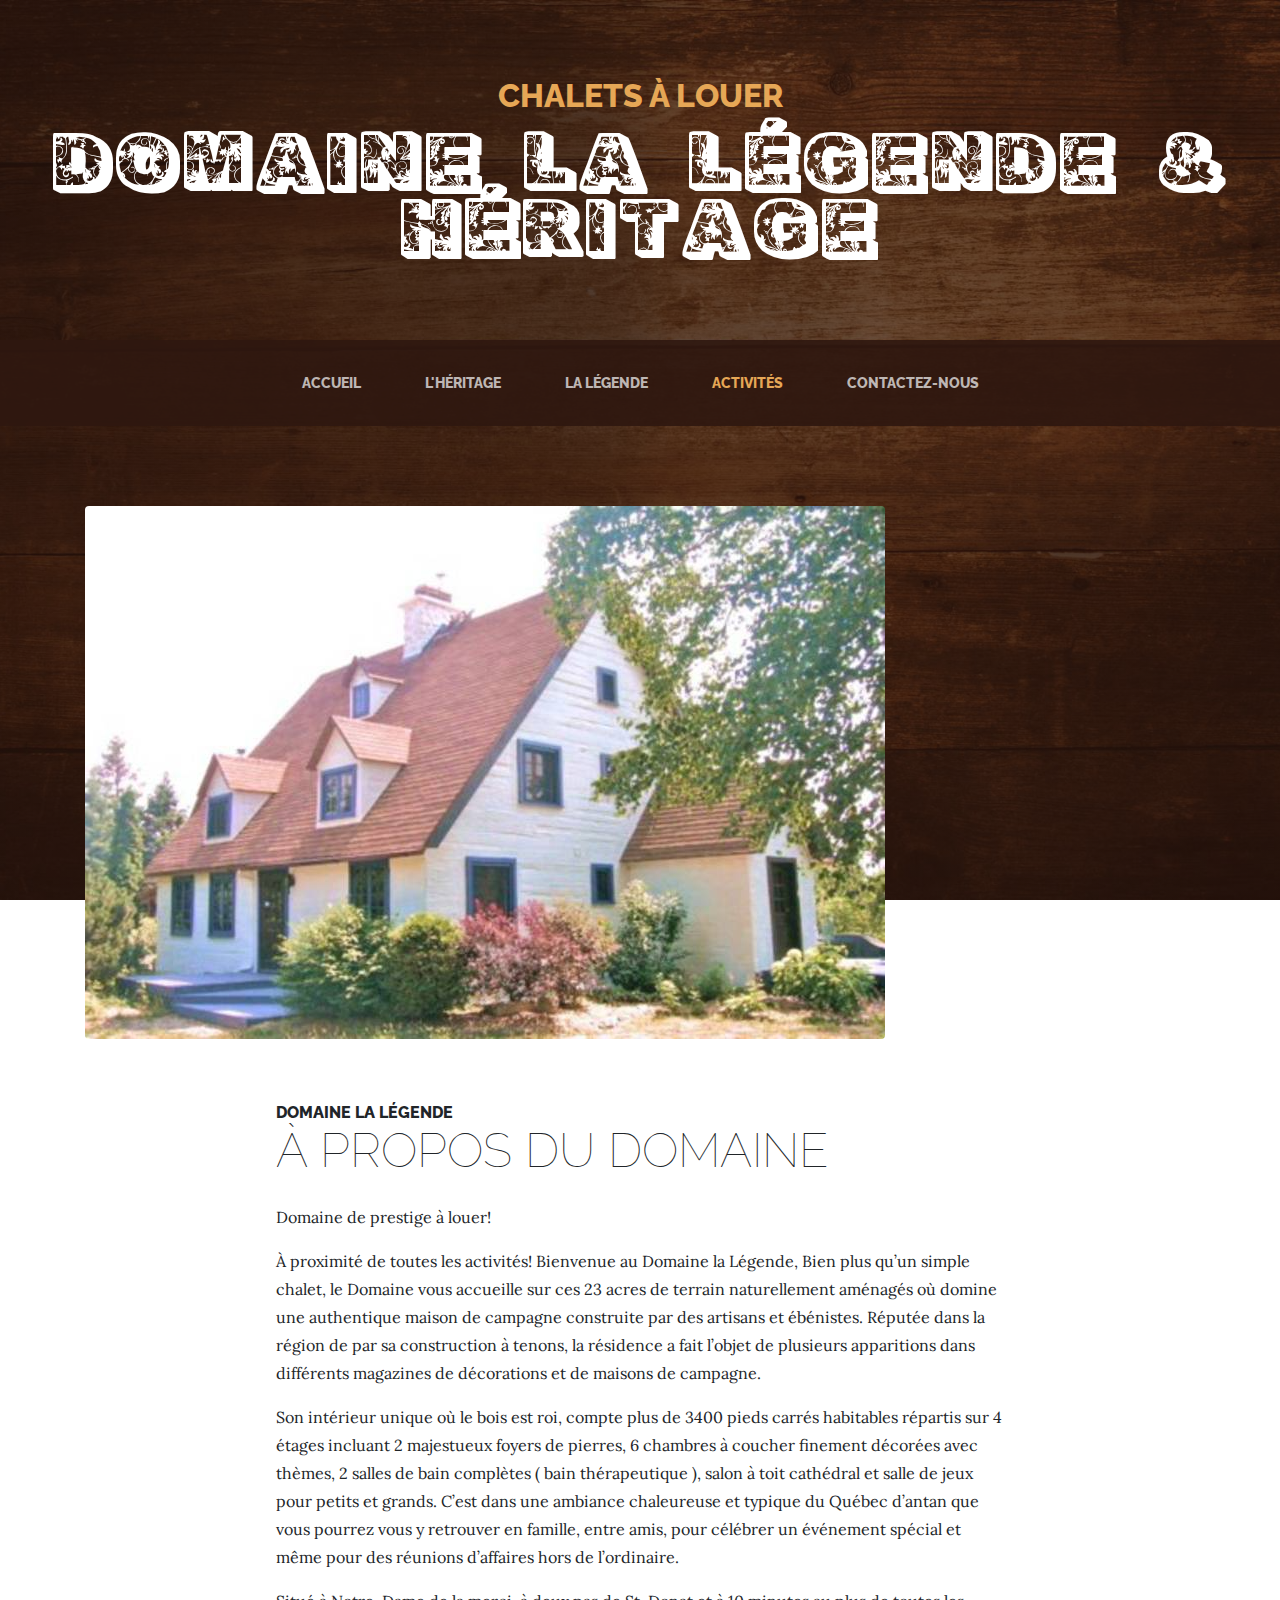
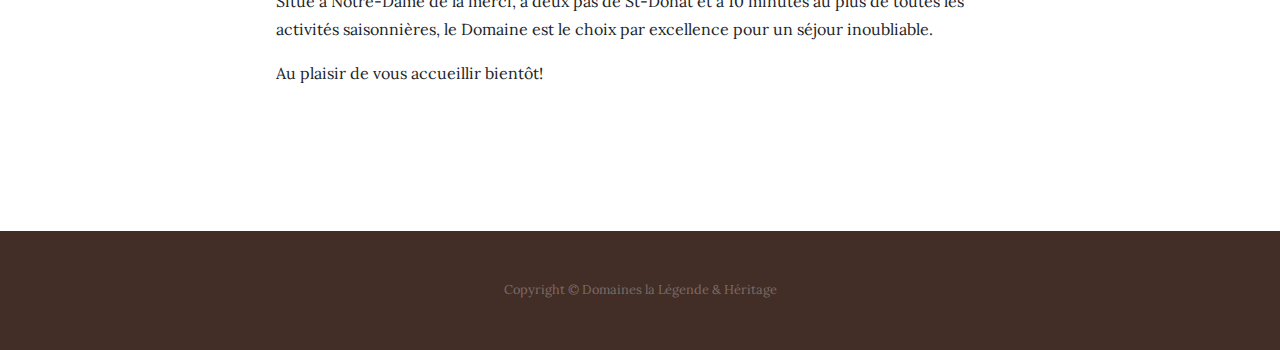
==== activity.html @ 50c63180 "A lot done." ====
<!DOCTYPE html>
<html lang="en">

  <head>

    <meta charset="utf-8">
    <meta name="viewport" content="width=device-width, initial-scale=1, shrink-to-fit=no">
    <meta name="description" content="">
    <meta name="author" content="">

    <title>Business Casual - Start Bootstrap Theme</title>

    <!-- Bootstrap core CSS -->
    <link href="vendor/bootstrap/css/bootstrap.min.css" rel="stylesheet">

    <!-- Custom fonts for this template -->
    <link href="https://fonts.googleapis.com/css?family=Raleway:100,100i,200,200i,300,300i,400,400i,500,500i,600,600i,700,700i,800,800i,900,900i" rel="stylesheet">
    <link href="https://fonts.googleapis.com/css?family=Lora:400,400i,700,700i" rel="stylesheet">

    <!-- Custom styles for this template -->
    <link href="css/business-casual.min.css" rel="stylesheet">
    <link href="css/myStyles.css" rel="stylesheet">

  </head>

  <body>

    <h1 class="site-heading text-center text-white d-none d-lg-block">
      <span class="site-heading-upper text-primary mb-3">Chalets à louer</span>
      <span class="site-heading-lower">Domaine la Légende & Héritage</span>
    </h1>

    <!-- Navigation -->
    <nav class="navbar navbar-expand-lg navbar-dark py-lg-4" id="mainNav">
      <div class="container">
        <a class="navbar-brand text-uppercase text-expanded font-weight-bold d-lg-none" href="#">Domaine la Légende & Héritage</a>
        <button class="navbar-toggler" type="button" data-toggle="collapse" data-target="#navbarResponsive" aria-controls="navbarResponsive" aria-expanded="false" aria-label="Toggle navigation">
          <span class="navbar-toggler-icon"></span>
        </button>
        <div class="collapse navbar-collapse" id="navbarResponsive">
          <ul class="navbar-nav mx-auto">
            <li class="nav-item px-lg-4">
              <a class="nav-link text-uppercase text-expanded" href="index.html">Accueil</a>
            </li>
            <li class="nav-item px-lg-4">
              <a class="nav-link text-uppercase text-expanded" href="heritage.html">L'Héritage
			  
			  </a>
            </li>
            <li class="nav-item px-lg-4">
              <a class="nav-link text-uppercase text-expanded" href="legende.html">La Légende
			  <span class="sr-only">(current)</span>
			  </a>
            </li>
            <li class="nav-item px-lg-4 active">
              <a class="nav-link text-uppercase text-expanded" href="activity.html">Activités</a>
            </li>
			<li class="nav-item px-lg-4">
              <a class="nav-link text-uppercase text-expanded" href="contact.html">Contactez-nous</a>
            </li>
          </ul>
        </div>
      </div>
    </nav>

    <section class="page-section about-heading">
      <div class="container">
        <img class="img-fluid rounded about-heading-img mb-3 mb-lg-0" src="img/about.jpg" alt="">
        <div class="about-heading-content">
          <div class="row">
            <div class="col-xl-9 col-lg-10 mx-auto">
              <div class="bg-faded rounded p-5">
                <h2 class="section-heading mb-4">
                  <span class="section-heading-upper">DOMAINE LA LÉGENDE</span>
                  <span class="section-heading-lower">À propos du domaine</span>
                </h2>
                <p>Domaine de prestige à louer!</p>

<p>À proximité de toutes les activités! Bienvenue au Domaine la Légende, Bien plus qu’un simple chalet, le Domaine vous accueille sur ces 23 acres de terrain naturellement aménagés où domine une authentique maison de campagne construite par des artisans et ébénistes. Réputée dans la région de par sa construction à tenons, la résidence a fait l’objet de plusieurs apparitions dans différents magazines de décorations et de maisons de campagne.</p>

<p>Son intérieur unique où le bois est roi, compte plus de 3400 pieds carrés habitables répartis sur 4 étages incluant 2 majestueux foyers de pierres, 6 chambres à coucher finement décorées avec thèmes, 2 salles de bain complètes ( bain thérapeutique ), salon à toit cathédral et salle de jeux pour petits et grands. C’est dans une ambiance chaleureuse et typique du Québec d’antan que vous pourrez vous y retrouver en famille, entre amis, pour célébrer un événement spécial et même pour des réunions d’affaires hors de l’ordinaire.</p>

<p>Situé à Notre-Dame de la merci, à deux pas de St-Donat et à 10 minutes au plus de toutes les activités saisonnières, le Domaine est le choix par excellence pour un séjour inoubliable.</p>

<p>Au plaisir de vous accueillir bientôt!</p>
                
              </div>
            </div>
          </div>
        </div>
      </div>
    </section>

    <footer class="footer text-faded text-center py-5">
      <div class="container">
        <p class="m-0 small">Copyright &copy; Domaines la Légende & Héritage</p>
      </div>
    </footer>

    <!-- Bootstrap core JavaScript -->
    <script src="vendor/jquery/jquery.min.js"></script>
    <script src="vendor/bootstrap/js/bootstrap.bundle.min.js"></script>

  </body>

</html>
---- css/business-casual.min.css ----
/*!
 * Start Bootstrap - Business Casual v4.1.1 (https://startbootstrap.com/template-overviews/business-casual)
 * Copyright 2013-2018 Start Bootstrap
 * Licensed under MIT (https://github.com/BlackrockDigital/startbootstrap-business-casual/blob/master/LICENSE)
 */body{font-family:Lora;background:linear-gradient(rgba(47,23,15,.65),rgba(47,23,15,.65)),url(../img/bg.jpg);background-attachment:fixed;background-position:center;background-size:cover}h1,h2,h3,h4,h5,h6{font-family:Raleway}p{line-height:1.75}.text-faded{color:rgba(255,255,255,.3)}.site-heading{margin-top:5rem;margin-bottom:5rem;text-transform:uppercase;line-height:1;font-family:Raleway}.site-heading .site-heading-upper{display:block;font-size:2rem;font-weight:800}.site-heading .site-heading-lower{font-size:5rem;font-weight:100;line-height:4rem}.page-section{margin-top:5rem;margin-bottom:5rem}.section-heading{text-transform:uppercase}.section-heading .section-heading-upper{display:block;font-size:1rem;font-weight:800}.section-heading .section-heading-lower{display:block;font-size:3rem;font-weight:100}.bg-faded{background-color:rgba(255,255,255,.85)}#mainNav{background-color:rgba(47,23,15,.9);font-family:Raleway}#mainNav .navbar-brand{color:#e6a756}#mainNav .navbar-nav .nav-item .nav-link{color:rgba(255,255,255,.7);font-weight:800}#mainNav .navbar-nav .nav-item.active .nav-link{color:#e6a756}@media (min-width:992px){#mainNav .navbar-nav .nav-item .nav-link{font-size:.9rem}#mainNav .navbar-nav .nav-item .nav-link:hover{color:rgba(255,255,255,.4)}#mainNav .navbar-nav .nav-item.active .nav-link:hover{color:#e6a756}}.btn-xl{font-weight:700;font-size:.8rem;padding-top:1.5rem;padding-bottom:1.5rem;padding-left:2rem;padding-right:2rem}.intro{position:relative}@media (min-width:992px){.intro .intro-img{width:75%;float:right}.intro .intro-text{left:0;width:60%;margin-top:3rem;position:absolute}.intro .intro-text .intro-button{width:100%;left:0;position:absolute;bottom:-2rem}}@media (min-width:1200px){.intro .intro-text{width:45%}}.cta{padding-top:5rem;padding-bottom:5rem;background-color:rgba(230,167,86,.9)}.cta .cta-inner{position:relative;padding:3rem;margin:.5rem;background-color:rgba(255,255,255,.85)}.cta .cta-inner:before{border-radius:.5rem;content:'';position:absolute;top:-.5rem;bottom:-.5rem;left:-.5rem;right:-.5rem;border:.25rem solid rgba(255,255,255,.85)}@media (min-width:992px){.about-heading .about-heading-img{position:relative;z-index:0}.about-heading .about-heading-content{margin-top:-5rem;position:relative;z-index:1}}@media (min-width:992px){.product-item .product-item-title{position:relative;z-index:1;margin-bottom:-3rem}.product-item .product-item-img{position:relative;z-index:0;max-width:60vw}.product-item .product-item-description{position:relative;z-index:1;margin-top:-3rem;max-width:50vw}}.list-hours{font-size:.9rem}.list-hours .list-hours-item{border-bottom:1px solid rgba(230,167,86,.5);padding-bottom:.25rem;margin-bottom:1rem;font-style:italic}.list-hours .list-hours-item.today{font-weight:700;color:#e6a756}@media (min-width:992px){.list-hours{width:50%;font-size:1.1rem}}.address strong{font-size:1.2rem}.footer{background-color:rgba(47,23,15,.9)}.text-primary{color:#e6a756!important}.bg-primary{background-color:#e6a756!important}.btn{box-shadow:0 3px 3px 0 rgba(33,37,41,.1)}.btn-primary{background-color:#e6a756;border-color:#e6a756}.btn-primary:active,.btn-primary:focus,.btn-primary:hover{background-color:#df902a;border-color:#df902a}.font-weight-light{font-weight:100!important}
---- css/myStyles.css ----
@font-face { font-family: floral; src: url('floral_dawn.ttf'); } 

.site-heading-lower {
    font-family: floral;
}

.about-heading-content {
    margin-top: 1rem!important;
}

.carousel-item>img {
    margin:auto;
}
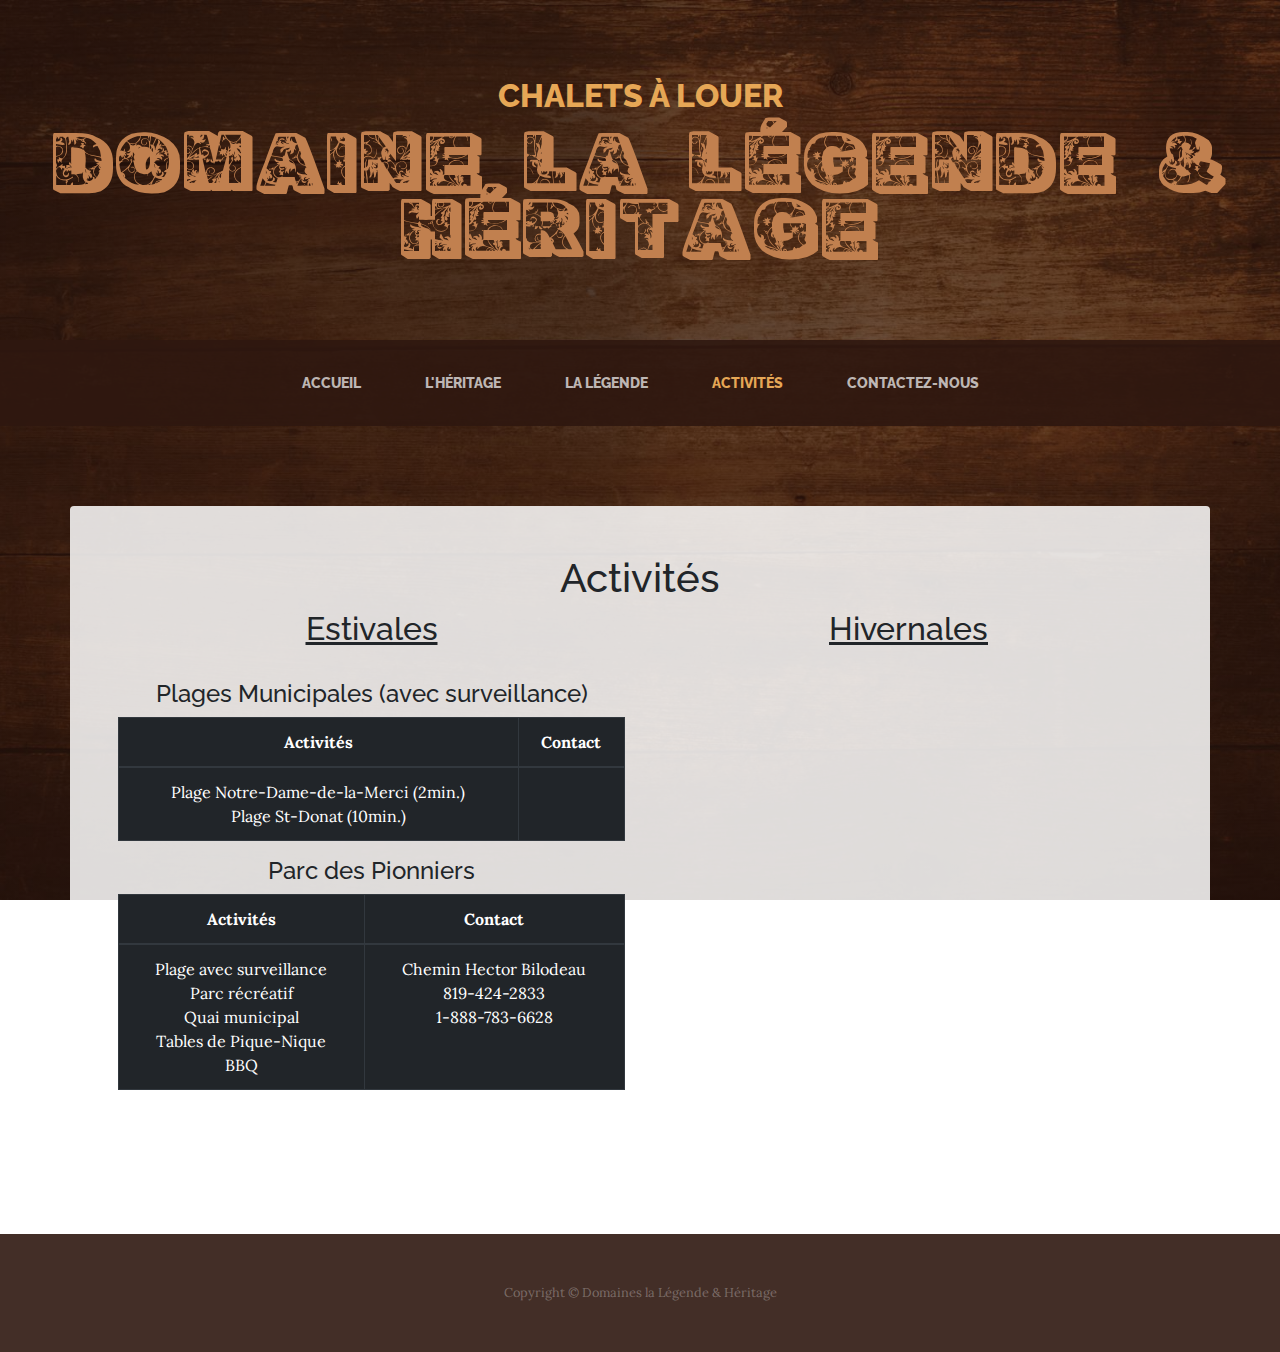
==== commit e0024371: "Made contact page and created activity page" ====
--- a/activity.html
+++ b/activity.html
@@ -1,106 +1,134 @@
 <!DOCTYPE html>
 <html lang="en">
 
-  <head>
+<head>
 
-    <meta charset="utf-8">
-    <meta name="viewport" content="width=device-width, initial-scale=1, shrink-to-fit=no">
-    <meta name="description" content="">
-    <meta name="author" content="">
+  <meta charset="utf-8">
+  <meta name="viewport" content="width=device-width, initial-scale=1, shrink-to-fit=no">
+  <meta name="description" content="">
+  <meta name="author" content="">
 
-    <title>Business Casual - Start Bootstrap Theme</title>
+  <title>Business Casual - Start Bootstrap Theme</title>
 
-    <!-- Bootstrap core CSS -->
-    <link href="vendor/bootstrap/css/bootstrap.min.css" rel="stylesheet">
+  <!-- Bootstrap core CSS -->
+  <link href="vendor/bootstrap/css/bootstrap.min.css" rel="stylesheet">
 
-    <!-- Custom fonts for this template -->
-    <link href="https://fonts.googleapis.com/css?family=Raleway:100,100i,200,200i,300,300i,400,400i,500,500i,600,600i,700,700i,800,800i,900,900i" rel="stylesheet">
-    <link href="https://fonts.googleapis.com/css?family=Lora:400,400i,700,700i" rel="stylesheet">
+  <!-- Custom fonts for this template -->
+  <link
+    href="https://fonts.googleapis.com/css?family=Raleway:100,100i,200,200i,300,300i,400,400i,500,500i,600,600i,700,700i,800,800i,900,900i"
+    rel="stylesheet">
+  <link href="https://fonts.googleapis.com/css?family=Lora:400,400i,700,700i" rel="stylesheet">
 
-    <!-- Custom styles for this template -->
-    <link href="css/business-casual.min.css" rel="stylesheet">
-    <link href="css/myStyles.css" rel="stylesheet">
+  <!-- Custom styles for this template -->
+  <link href="css/business-casual.min.css" rel="stylesheet">
+  <link href="css/myStyles.css" rel="stylesheet">
 
-  </head>
+</head>
 
-  <body>
+<body>
 
-    <h1 class="site-heading text-center text-white d-none d-lg-block">
-      <span class="site-heading-upper text-primary mb-3">Chalets à louer</span>
-      <span class="site-heading-lower">Domaine la Légende & Héritage</span>
-    </h1>
+  <h1 class="site-heading text-center text-white d-none d-lg-block">
+    <span class="site-heading-upper text-primary mb-3">Chalets à louer</span>
+    <span class="site-heading-lower">Domaine la Légende & Héritage</span>
+  </h1>
 
-    <!-- Navigation -->
-    <nav class="navbar navbar-expand-lg navbar-dark py-lg-4" id="mainNav">
-      <div class="container">
-        <a class="navbar-brand text-uppercase text-expanded font-weight-bold d-lg-none" href="#">Domaine la Légende & Héritage</a>
-        <button class="navbar-toggler" type="button" data-toggle="collapse" data-target="#navbarResponsive" aria-controls="navbarResponsive" aria-expanded="false" aria-label="Toggle navigation">
-          <span class="navbar-toggler-icon"></span>
-        </button>
-        <div class="collapse navbar-collapse" id="navbarResponsive">
-          <ul class="navbar-nav mx-auto">
-            <li class="nav-item px-lg-4">
-              <a class="nav-link text-uppercase text-expanded" href="index.html">Accueil</a>
-            </li>
-            <li class="nav-item px-lg-4">
-              <a class="nav-link text-uppercase text-expanded" href="heritage.html">L'Héritage
-			  
-			  </a>
-            </li>
-            <li class="nav-item px-lg-4">
-              <a class="nav-link text-uppercase text-expanded" href="legende.html">La Légende
-			  <span class="sr-only">(current)</span>
-			  </a>
-            </li>
-            <li class="nav-item px-lg-4 active">
-              <a class="nav-link text-uppercase text-expanded" href="activity.html">Activités</a>
-            </li>
-			<li class="nav-item px-lg-4">
-              <a class="nav-link text-uppercase text-expanded" href="contact.html">Contactez-nous</a>
-            </li>
-          </ul>
-        </div>
+  <!-- Navigation -->
+  <nav class="navbar navbar-expand-lg navbar-dark py-lg-4" id="mainNav">
+    <div class="container">
+      <a class="navbar-brand text-uppercase text-expanded font-weight-bold d-lg-none" href="#">Domaine la Légende &
+        Héritage</a>
+      <button class="navbar-toggler" type="button" data-toggle="collapse" data-target="#navbarResponsive"
+        aria-controls="navbarResponsive" aria-expanded="false" aria-label="Toggle navigation">
+        <span class="navbar-toggler-icon"></span>
+      </button>
+      <div class="collapse navbar-collapse" id="navbarResponsive">
+        <ul class="navbar-nav mx-auto">
+          <li class="nav-item px-lg-4">
+            <a class="nav-link text-uppercase text-expanded" href="index.html">Accueil</a>
+          </li>
+          <li class="nav-item px-lg-4">
+            <a class="nav-link text-uppercase text-expanded" href="heritage.html">L'Héritage
+
+            </a>
+          </li>
+          <li class="nav-item px-lg-4">
+            <a class="nav-link text-uppercase text-expanded" href="legende.html">La Légende
+              <span class="sr-only">(current)</span>
+            </a>
+          </li>
+          <li class="nav-item px-lg-4 active">
+            <a class="nav-link text-uppercase text-expanded" href="activity.html">Activités</a>
+          </li>
+          <li class="nav-item px-lg-4">
+            <a class="nav-link text-uppercase text-expanded" href="contact.html">Contactez-nous</a>
+          </li>
+        </ul>
       </div>
-    </nav>
+    </div>
+  </nav>
 
-    <section class="page-section about-heading">
-      <div class="container">
-        <img class="img-fluid rounded about-heading-img mb-3 mb-lg-0" src="img/about.jpg" alt="">
-        <div class="about-heading-content">
+  <section class="page-section about-heading">
+      <div class="container intro-text left-1 text-center bg-faded p-5 rounded">
+          <h1>Activités</h1>
           <div class="row">
-            <div class="col-xl-9 col-lg-10 mx-auto">
-              <div class="bg-faded rounded p-5">
-                <h2 class="section-heading mb-4">
-                  <span class="section-heading-upper">DOMAINE LA LÉGENDE</span>
-                  <span class="section-heading-lower">À propos du domaine</span>
-                </h2>
-                <p>Domaine de prestige à louer!</p>
-
-<p>À proximité de toutes les activités! Bienvenue au Domaine la Légende, Bien plus qu’un simple chalet, le Domaine vous accueille sur ces 23 acres de terrain naturellement aménagés où domine une authentique maison de campagne construite par des artisans et ébénistes. Réputée dans la région de par sa construction à tenons, la résidence a fait l’objet de plusieurs apparitions dans différents magazines de décorations et de maisons de campagne.</p>
-
-<p>Son intérieur unique où le bois est roi, compte plus de 3400 pieds carrés habitables répartis sur 4 étages incluant 2 majestueux foyers de pierres, 6 chambres à coucher finement décorées avec thèmes, 2 salles de bain complètes ( bain thérapeutique ), salon à toit cathédral et salle de jeux pour petits et grands. C’est dans une ambiance chaleureuse et typique du Québec d’antan que vous pourrez vous y retrouver en famille, entre amis, pour célébrer un événement spécial et même pour des réunions d’affaires hors de l’ordinaire.</p>
-
-<p>Situé à Notre-Dame de la merci, à deux pas de St-Donat et à 10 minutes au plus de toutes les activités saisonnières, le Domaine est le choix par excellence pour un séjour inoubliable.</p>
-
-<p>Au plaisir de vous accueillir bientôt!</p>
-                
-              </div>
+            <div class="col" >
+              <h2><ins>Estivales</ins></h2>
+              <br/>
+                <h4>Plages Municipales (avec surveillance)</h4>
+                <table class="table table-bordered table-dark">
+                  <thead class="thead-dark">
+                    <tr>
+                      <th scope="col">Activités</th>
+                      <th scope="col">Contact</th>
+                    </tr>
+                  </thead>
+                  <tbody>
+                      <tr>
+                        <td scope="row">Plage Notre-Dame-de-la-Merci (2min.)<br/>Plage St-Donat (10min.)</td>
+                        <td></td>
+                      </tr>
+                  </tbody>
+                </table>
+                <h4>Parc des Pionniers</h4>
+                <table class="table table-bordered table-dark">
+                  <thead class="thead-dark">
+                    <tr>
+                      <th scope="col">Activités</th>
+                      <th scope="col">Contact</th>
+                    </tr>
+                  </thead>
+                  <tbody>
+                      <tr>
+                        <td scope="row">Plage avec surveillance<br/>
+                            Parc récréatif<br/>
+                            Quai municipal<br/>
+                            Tables de Pique-Nique<br/>
+                            BBQ</td>
+                        <td>Chemin Hector Bilodeau<br/>
+                            819-424-2833<br/>
+                            1-888-783-6628</td>
+                      </tr>
+                  </tbody>
+                </table>
+            </div>
+            <div class="col">
+                <h2><ins>Hivernales</ins></h2>
+                <br/>
             </div>
           </div>
         </div>
-      </div>
-    </section>
+  </section>
 
-    <footer class="footer text-faded text-center py-5">
-      <div class="container">
-        <p class="m-0 small">Copyright &copy; Domaines la Légende & Héritage</p>
-      </div>
-    </footer>
+  <footer class="footer text-faded text-center py-5">
+    <div class="container">
+      <p class="m-0 small">Copyright &copy; Domaines la Légende & Héritage</p>
+    </div>
+  </footer>
 
-    <!-- Bootstrap core JavaScript -->
-    <script src="vendor/jquery/jquery.min.js"></script>
-    <script src="vendor/bootstrap/js/bootstrap.bundle.min.js"></script>
+  <!-- Bootstrap core JavaScript -->
+  <script src="vendor/jquery/jquery.min.js"></script>
+  <script src="vendor/bootstrap/js/bootstrap.bundle.min.js"></script>
 
-  </body>
+</body>
 
-</html>
+</html>--- a/css/myStyles.css
+++ b/css/myStyles.css
@@ -10,4 +10,17 @@
 
 .carousel-item>img {
     margin:auto;
+    height:350px;
+}
+
+.carousel-item {
+    text-align: center;
+}
+
+.carousel-caption {
+    color:invert!important;
+}
+
+.site-heading {
+    color: #c1804f!important;
 }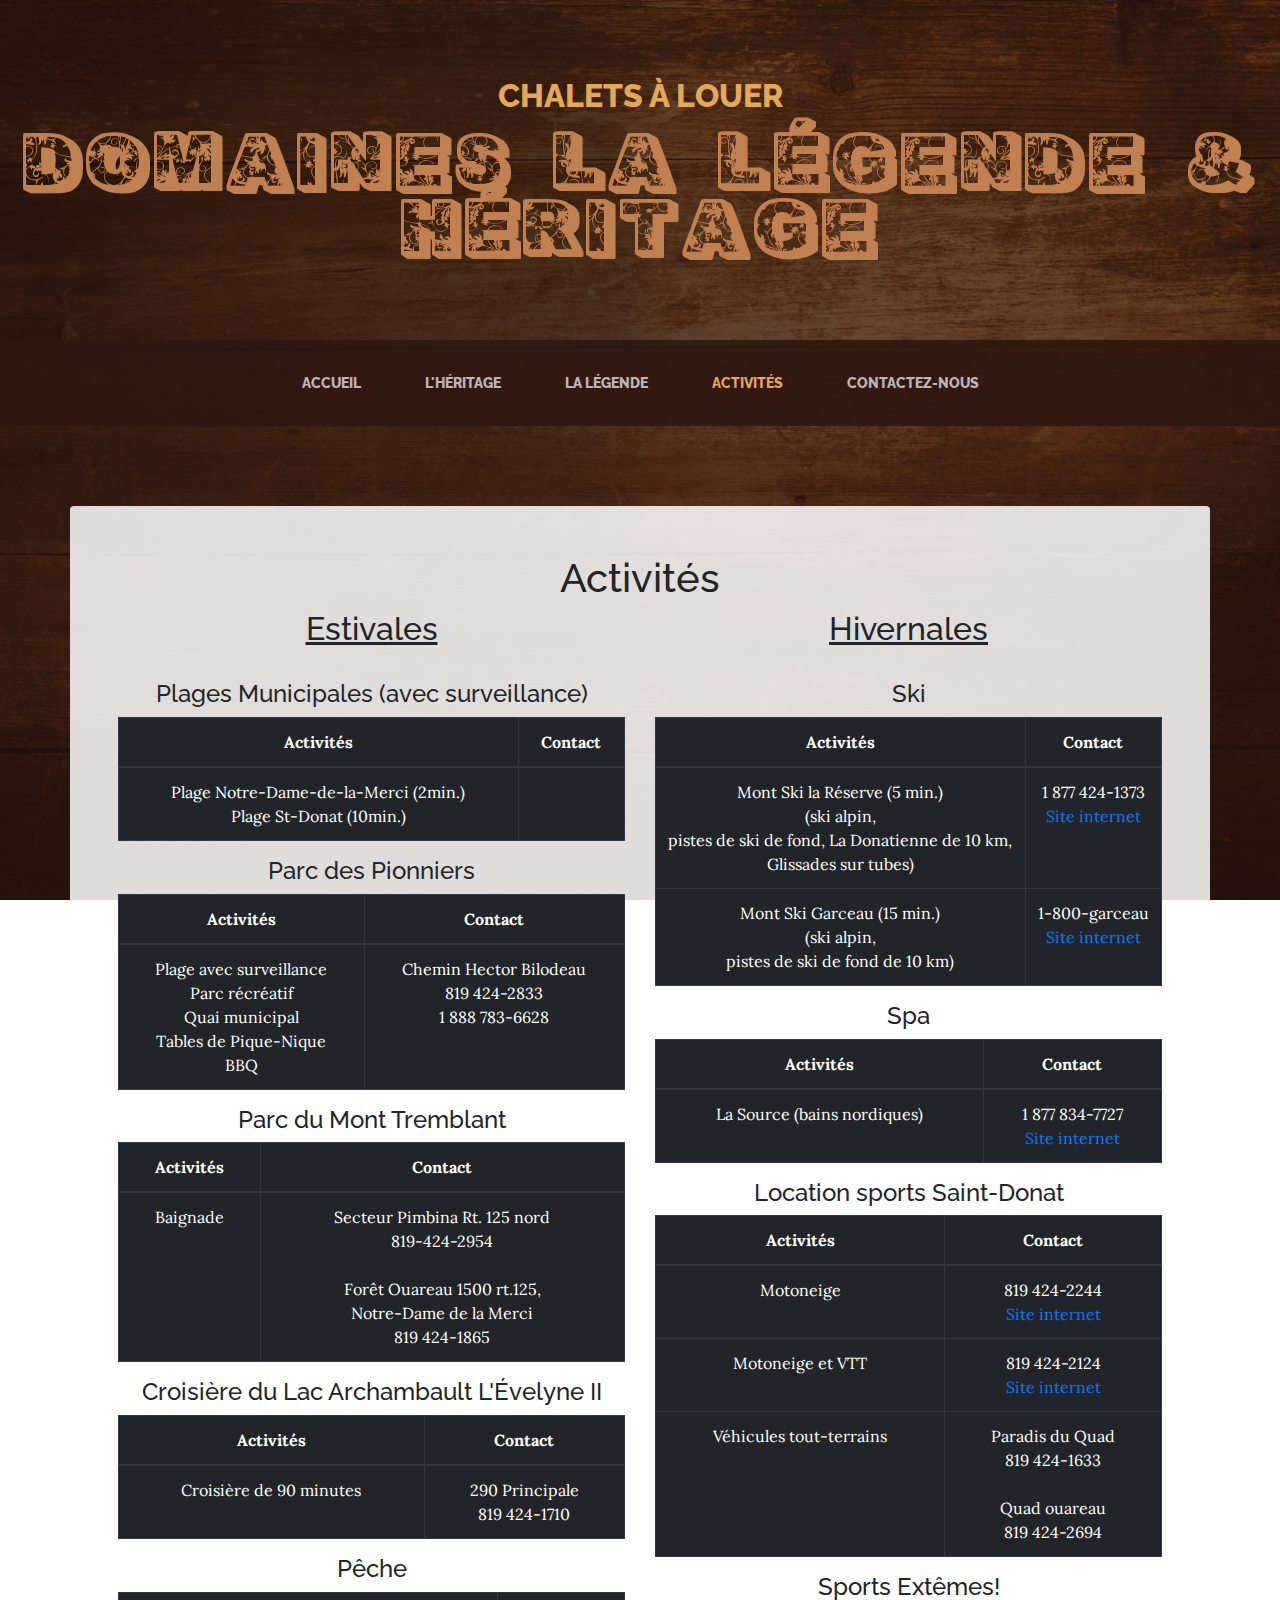
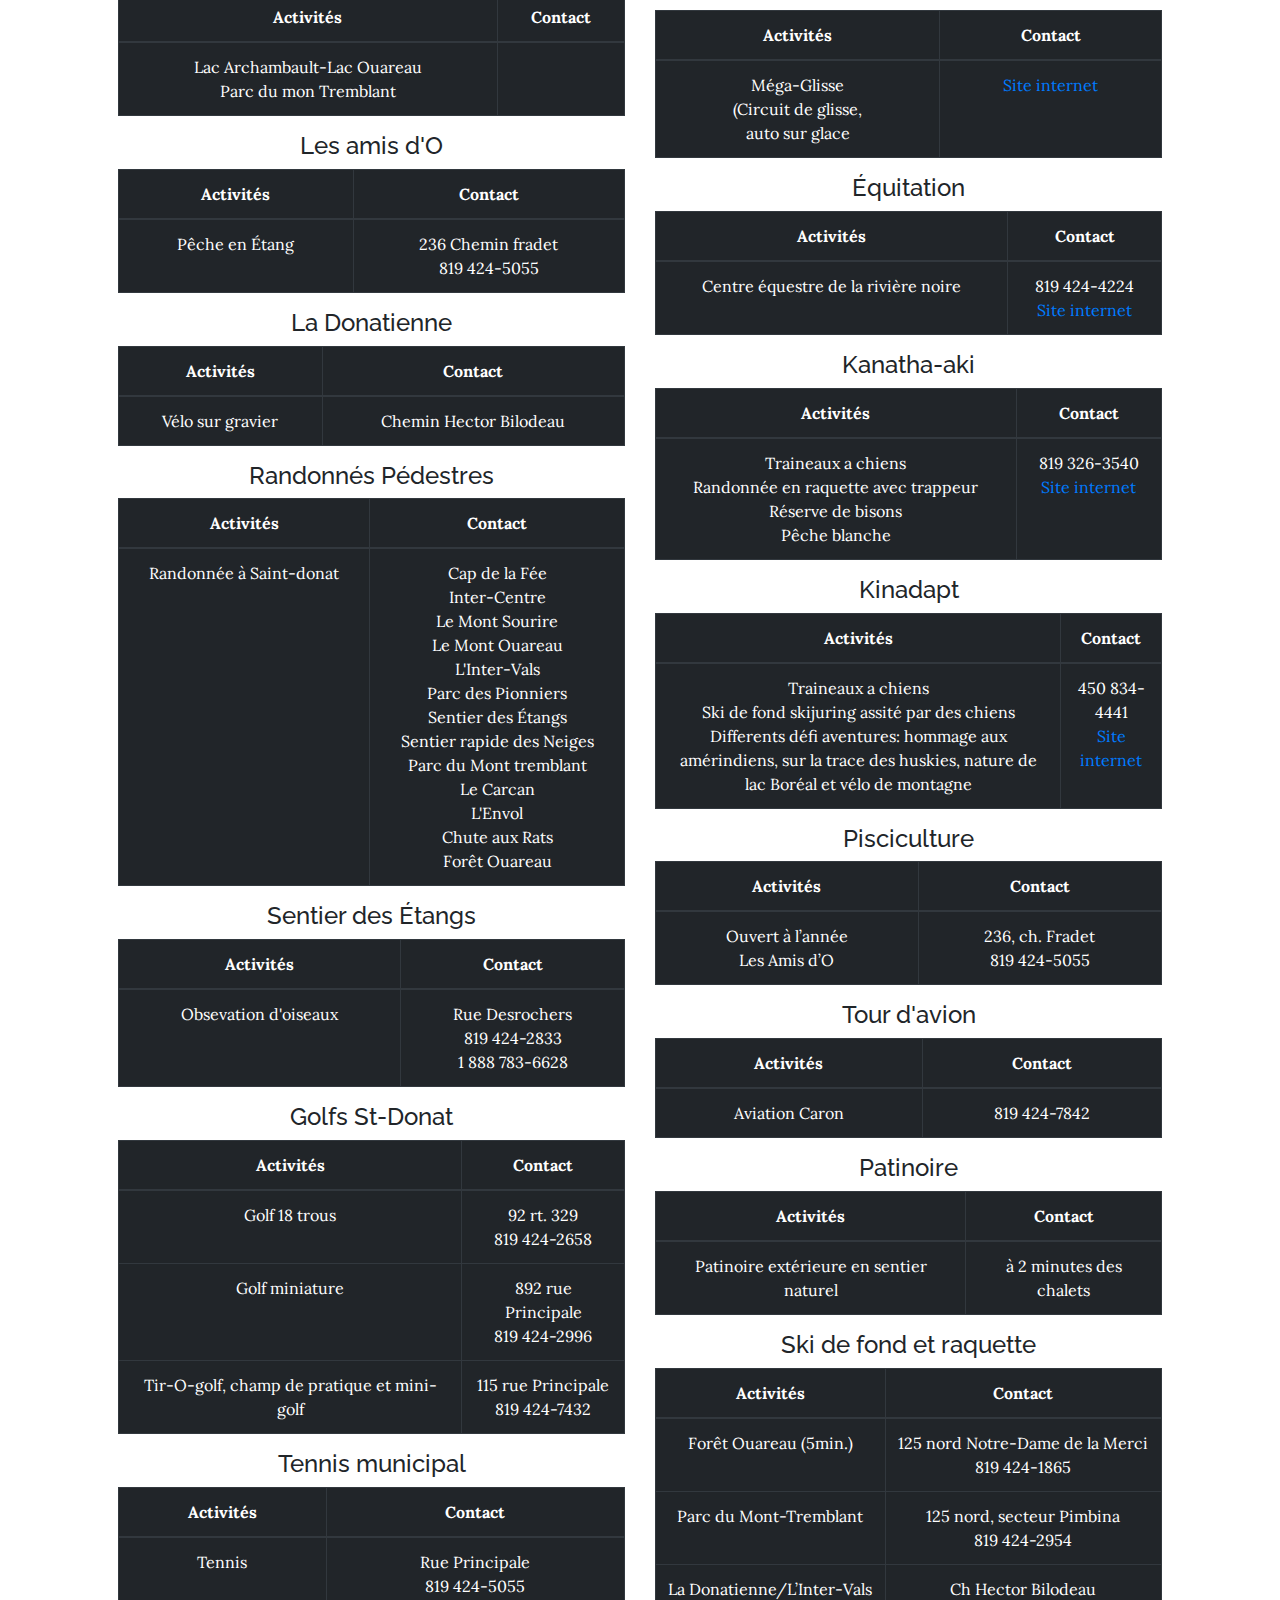
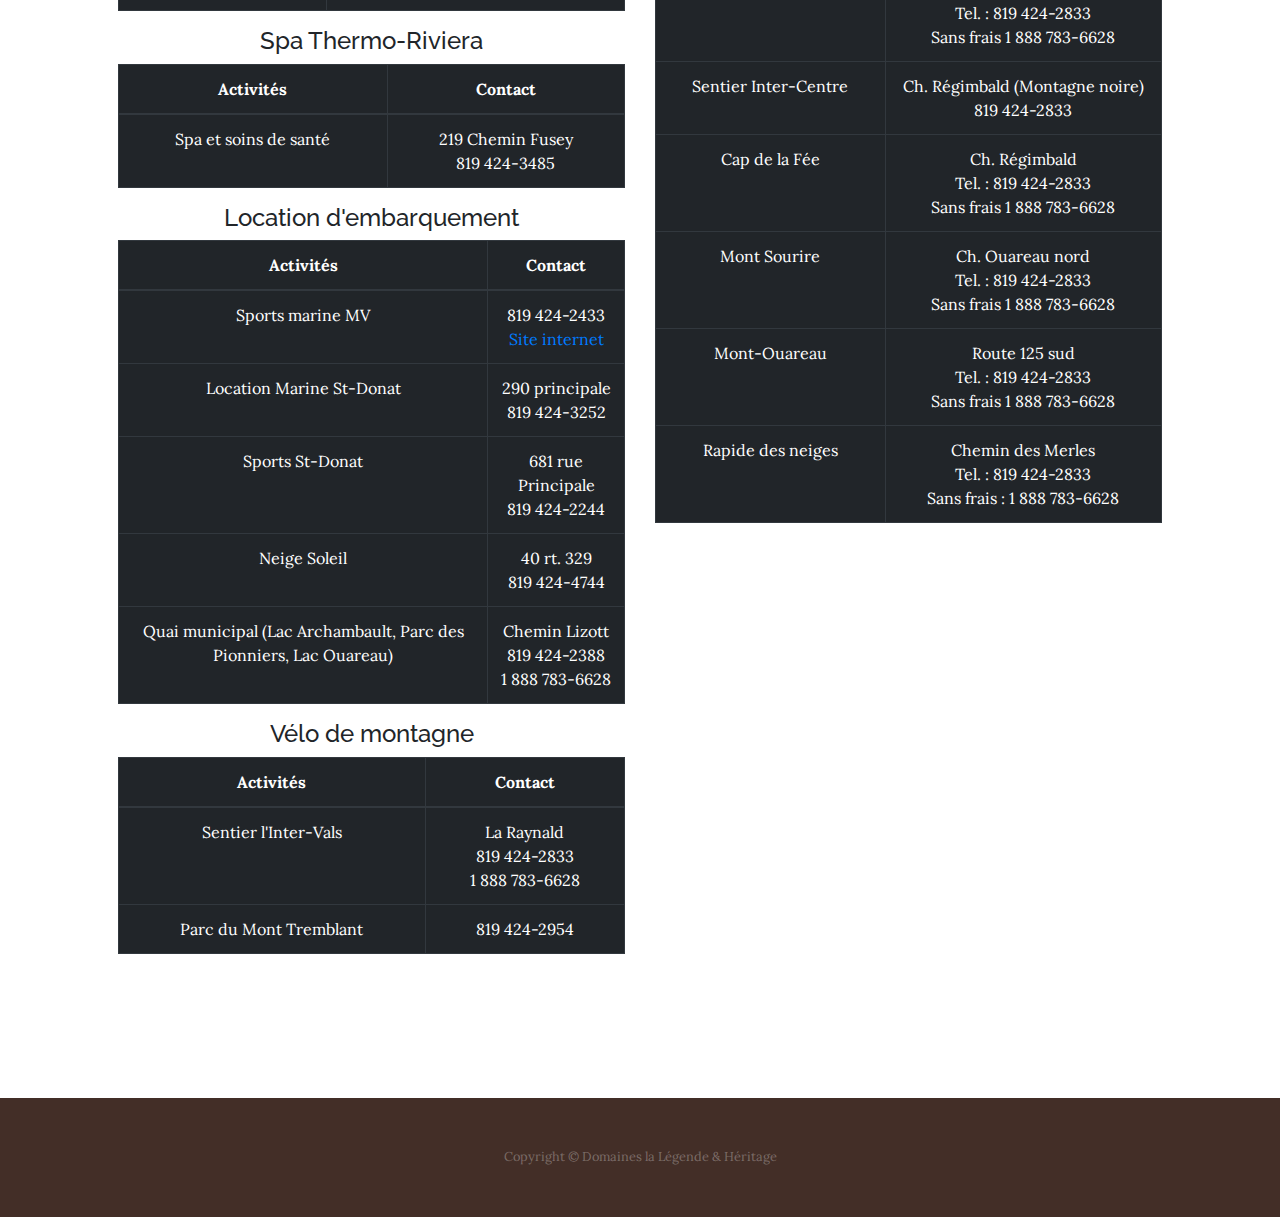
==== commit 45022d82: "Completed activity page" ====
--- a/activity.html
+++ b/activity.html
@@ -8,7 +8,7 @@
   <meta name="description" content="">
   <meta name="author" content="">
 
-  <title>Business Casual - Start Bootstrap Theme</title>
+  <title>Domaines la Légende & Héritage</title>
 
   <!-- Bootstrap core CSS -->
   <link href="vendor/bootstrap/css/bootstrap.min.css" rel="stylesheet">
@@ -29,13 +29,13 @@
 
   <h1 class="site-heading text-center text-white d-none d-lg-block">
     <span class="site-heading-upper text-primary mb-3">Chalets à louer</span>
-    <span class="site-heading-lower">Domaine la Légende & Héritage</span>
+    <span class="site-heading-lower">Domaines la Légende & Héritage</span>
   </h1>
 
   <!-- Navigation -->
   <nav class="navbar navbar-expand-lg navbar-dark py-lg-4" id="mainNav">
     <div class="container">
-      <a class="navbar-brand text-uppercase text-expanded font-weight-bold d-lg-none" href="#">Domaine la Légende &
+      <a class="navbar-brand text-uppercase text-expanded font-weight-bold d-lg-none" href="#">Domaines la Légende &
         Héritage</a>
       <button class="navbar-toggler" type="button" data-toggle="collapse" data-target="#navbarResponsive"
         aria-controls="navbarResponsive" aria-expanded="false" aria-label="Toggle navigation">
@@ -105,8 +105,250 @@
                             Tables de Pique-Nique<br/>
                             BBQ</td>
                         <td>Chemin Hector Bilodeau<br/>
-                            819-424-2833<br/>
-                            1-888-783-6628</td>
+                            819 424-2833<br/>
+                            1 888 783-6628</td>
+                      </tr>
+                  </tbody>
+                </table>
+                <h4>Parc du Mont Tremblant</h4>
+                <table class="table table-bordered table-dark">
+                  <thead class="thead-dark">
+                    <tr>
+                      <th scope="col">Activités</th>
+                      <th scope="col">Contact</th>
+                    </tr>
+                  </thead>
+                  <tbody>
+                      <tr>
+                        <td scope="row">Baignade</td>
+                        <td>Secteur Pimbina Rt. 125 nord<br/>
+                          819-424-2954<br/>
+                          <br/>
+                          Forêt Ouareau 1500 rt.125,<br/>
+                          Notre-Dame de la Merci<br/>
+                          819 424-1865</td>
+                      </tr>
+                  </tbody>
+                </table>
+                <h4>Croisière du Lac Archambault L'Évelyne II</h4>
+                <table class="table table-bordered table-dark">
+                  <thead class="thead-dark">
+                    <tr>
+                      <th scope="col">Activités</th>
+                      <th scope="col">Contact</th>
+                    </tr>
+                  </thead>
+                  <tbody>
+                      <tr>
+                        <td scope="row">Croisière de 90 minutes</td>
+                        <td>290 Principale <br/>
+                          819 424-1710</td>
+                      </tr>
+                  </tbody>
+                </table>
+                <h4>Pêche</h4>
+                <table class="table table-bordered table-dark">
+                  <thead class="thead-dark">
+                    <tr>
+                      <th scope="col">Activités</th>
+                      <th scope="col">Contact</th>
+                    </tr>
+                  </thead>
+                  <tbody>
+                      <tr>
+                        <td scope="row">Lac Archambault-Lac Ouareau <br/> Parc du mon Tremblant</td>
+                        <td></td>
+                      </tr>
+                  </tbody>
+                </table>
+                <h4>Les amis d'O</h4>
+                <table class="table table-bordered table-dark">
+                  <thead class="thead-dark">
+                    <tr>
+                      <th scope="col">Activités</th>
+                      <th scope="col">Contact</th>
+                    </tr>
+                  </thead>
+                  <tbody>
+                      <tr>
+                        <td scope="row">Pêche en Étang</td>
+                        <td>236 Chemin fradet<br/>
+                          819 424-5055</td>
+                      </tr>
+                  </tbody>
+                </table>
+                <h4>La Donatienne</h4>
+                <table class="table table-bordered table-dark">
+                  <thead class="thead-dark">
+                    <tr>
+                      <th scope="col">Activités</th>
+                      <th scope="col">Contact</th>
+                    </tr>
+                  </thead>
+                  <tbody>
+                      <tr>
+                        <td scope="row">Vélo sur gravier</td>
+                        <td>Chemin Hector Bilodeau</td>
+                      </tr>
+                  </tbody>
+                </table>
+                <h4>Randonnés Pédestres</h4>
+                <table class="table table-bordered table-dark">
+                  <thead class="thead-dark">
+                    <tr>
+                      <th scope="col">Activités</th>
+                      <th scope="col">Contact</th>
+                    </tr>
+                  </thead>
+                  <tbody>
+                      <tr>
+                        <td scope="row">Randonnée à Saint-donat</td>
+                        <td>Cap de la Fée<br/>
+                          Inter-Centre<br/>
+                          Le Mont Sourire<br/>
+                          Le Mont Ouareau<br/>
+                          L'Inter-Vals<br/>
+                          Parc des Pionniers<br/>
+                          Sentier des Étangs<br/>
+                          Sentier rapide des Neiges<br/>
+                          Parc du Mont tremblant<br/>
+                          Le Carcan<br/>
+                          L'Envol<br/>
+                          Chute aux Rats<br/>
+                          Forêt Ouareau</td>
+                      </tr>
+                  </tbody>
+                </table>
+                <h4>Sentier des Étangs</h4>
+                <table class="table table-bordered table-dark">
+                  <thead class="thead-dark">
+                    <tr>
+                      <th scope="col">Activités</th>
+                      <th scope="col">Contact</th>
+                    </tr>
+                  </thead>
+                  <tbody>
+                      <tr>
+                        <td scope="row">Obsevation d'oiseaux</td>
+                        <td>Rue Desrochers<br/>
+                          819 424-2833<br/>
+                          1 888 783-6628</td>
+                      </tr>
+                  </tbody>
+                </table>
+                <h4>Golfs St-Donat</h4>
+                <table class="table table-bordered table-dark">
+                  <thead class="thead-dark">
+                    <tr>
+                      <th scope="col">Activités</th>
+                      <th scope="col">Contact</th>
+                    </tr>
+                  </thead>
+                  <tbody>
+                      <tr>
+                        <td scope="row">Golf 18 trous</td>
+                        <td>92 rt. 329<br/>
+                          819 424-2658</td>
+                      </tr>
+                      <tr>
+                        <td scope="row">Golf miniature</td>
+                        <td>892 rue Principale<br/>
+                          819 424-2996</td>
+                      </tr>
+                      <tr>
+                        <td scope="row">Tir-O-golf, champ de pratique et mini-golf</td>
+                        <td>115 rue Principale<br/>
+                          819 424-7432</td>
+                      </tr>
+                  </tbody>
+                </table>
+                <h4>Tennis municipal</h4>
+                <table class="table table-bordered table-dark">
+                  <thead class="thead-dark">
+                    <tr>
+                      <th scope="col">Activités</th>
+                      <th scope="col">Contact</th>
+                    </tr>
+                  </thead>
+                  <tbody>
+                      <tr>
+                        <td scope="row">Tennis</td>
+                        <td>Rue Principale<br/>
+                          819 424-5055</td>
+                      </tr>
+                  </tbody>
+                </table>
+                <h4>Spa Thermo-Riviera</h4>
+                <table class="table table-bordered table-dark">
+                  <thead class="thead-dark">
+                    <tr>
+                      <th scope="col">Activités</th>
+                      <th scope="col">Contact</th>
+                    </tr>
+                  </thead>
+                  <tbody>
+                      <tr>
+                        <td scope="row">Spa et soins de santé</td>
+                        <td>219 Chemin Fusey<br/>
+                          819 424-3485</td>
+                      </tr>
+                  </tbody>
+                </table>
+                <h4>Location d'embarquement</h4>
+                <table class="table table-bordered table-dark">
+                  <thead class="thead-dark">
+                    <tr>
+                      <th scope="col">Activités</th>
+                      <th scope="col">Contact</th>
+                    </tr>
+                  </thead>
+                  <tbody>
+                      <tr>
+                        <td scope="row">Sports marine MV</td>
+                        <td>819 424-2433<br/>
+                          <a href="www.st-donat.com/mv/francais.html">Site internet</a></td>
+                      </tr>
+                      <tr>
+                        <td scope="row">Location Marine St-Donat</td>
+                        <td>290 principale<br/>
+                          819 424-3252</td>
+                      </tr>
+                      <tr>
+                        <td scope="row">Sports St-Donat</td>
+                        <td>681 rue Principale<br/>
+                          819 424-2244</td>
+                      </tr>
+                      <tr>
+                        <td scope="row">Neige Soleil</td>
+                        <td>40 rt. 329<br/>
+                          819 424-4744</td>
+                      </tr>
+                      <tr>
+                        <td scope="row">Quai municipal (Lac Archambault, Parc des Pionniers, Lac Ouareau)</td>
+                        <td>Chemin Lizott<br/>
+                          819 424-2388<br/>
+                          1 888 783-6628</td>
+                      </tr>
+                  </tbody>
+                </table>
+                <h4>Vélo de montagne</h4>
+                <table class="table table-bordered table-dark">
+                  <thead class="thead-dark">
+                    <tr>
+                      <th scope="col">Activités</th>
+                      <th scope="col">Contact</th>
+                    </tr>
+                  </thead>
+                  <tbody>
+                      <tr>
+                        <td scope="row">Sentier l'Inter-Vals</td>
+                        <td>La Raynald<br/>
+                          819 424-2833<br/>
+                          1 888 783-6628</td>
+                      </tr>
+                      <tr>
+                        <td scope="row">Parc du Mont Tremblant</td>
+                        <td>819 424-2954</td>
                       </tr>
                   </tbody>
                 </table>
@@ -114,6 +356,243 @@
             <div class="col">
                 <h2><ins>Hivernales</ins></h2>
                 <br/>
+                <h4>Ski</h4>
+                <table class="table table-bordered table-dark">
+                  <thead class="thead-dark">
+                    <tr>
+                      <th scope="col">Activités</th>
+                      <th scope="col">Contact</th>
+                    </tr>
+                  </thead>
+                  <tbody>
+                      <tr>
+                        <td scope="row">Mont Ski la Réserve (5 min.) <br/>(ski alpin,<br/>
+                          pistes de ski de fond, La Donatienne de 10 km,<br/>
+                          Glissades sur tubes)</td>
+                        <td>1 877 424-1373<br/>
+                          <a href="www.skilareserve.com" target="_blank">Site internet</a></td>
+                      </tr>
+                      <tr>
+                        <td scope="row">Mont Ski Garceau (15 min.) <br/>(ski alpin,<br/>
+                          pistes de ski de fond de 10 km)<br/></td>
+                        <td>1-800-garceau<br/>
+                          <a href="www.lasourcespa.com" target="_blank">Site internet</a></td>
+                      </tr>
+                  </tbody>
+                </table>
+                <h4>Spa</h4>
+                <table class="table table-bordered table-dark">
+                  <thead class="thead-dark">
+                    <tr>
+                      <th scope="col">Activités</th>
+                      <th scope="col">Contact</th>
+                    </tr>
+                  </thead>
+                  <tbody>
+                      <tr>
+                        <td scope="row">La Source (bains nordiques)</td>
+                        <td>1 877 834-7727<br/>
+                          <a href="www.lasourcespa.com" target="_blank">Site internet</a></td>
+                      </tr>
+                  </tbody>
+                </table>
+                <h4>Location sports Saint-Donat</h4>
+                <table class="table table-bordered table-dark">
+                  <thead class="thead-dark">
+                    <tr>
+                      <th scope="col">Activités</th>
+                      <th scope="col">Contact</th>
+                    </tr>
+                  </thead>
+                  <tbody>
+                      <tr>
+                        <td scope="row">Motoneige</td>
+                        <td>819 424-2244<br/>
+                          <a href="www.st-donat.com/skidoo" target="_blank">Site internet</a></td>
+                      </tr>
+                      <tr>
+                        <td scope="row">Motoneige et VTT</td>
+                        <td>819 424-2124<br/>
+                          <a href="www.st-donat.com/yamaha" target="_blank">Site internet</a></td>
+                      </tr>
+                      <tr>
+                        <td scope="row">Véhicules tout-terrains</td>
+                        <td>Paradis du Quad<br/>
+                          819 424-1633<br/>
+                          <br/>
+                          Quad ouareau<br/>
+                          819 424-2694</td>
+                      </tr>
+                  </tbody>
+                </table>
+                <h4>Sports Extêmes!</h4>
+                <table class="table table-bordered table-dark">
+                  <thead class="thead-dark">
+                    <tr>
+                      <th scope="col">Activités</th>
+                      <th scope="col">Contact</th>
+                    </tr>
+                  </thead>
+                  <tbody>
+                      <tr>
+                        <td scope="row">Méga-Glisse <br/>(Circuit de glisse, <br/>auto sur glace</td>
+                        <td><a href="www.mecaglisse.com" target="_blank">Site internet</a></td>
+                      </tr>
+                  </tbody>
+                </table>
+                <h4>Équitation</h4>
+                <table class="table table-bordered table-dark">
+                  <thead class="thead-dark">
+                    <tr>
+                      <th scope="col">Activités</th>
+                      <th scope="col">Contact</th>
+                    </tr>
+                  </thead>
+                  <tbody>
+                      <tr>
+                        <td scope="row">Centre équestre de la rivière noire</td>
+                        <td>819 424-4224<br/><a href="www.rivierenoire.com" target="_blank">Site internet</a></td>
+                      </tr>
+                  </tbody>
+                </table>
+                <h4>Kanatha-aki</h4>
+                <table class="table table-bordered table-dark">
+                  <thead class="thead-dark">
+                    <tr>
+                      <th scope="col">Activités</th>
+                      <th scope="col">Contact</th>
+                    </tr>
+                  </thead>
+                  <tbody>
+                      <tr>
+                        <td scope="row">Traineaux a chiens<br/>
+                          Randonnée en raquette avec trappeur<br/>
+                          Réserve de bisons<br/>
+                          Pêche blanche</td>
+                        <td>819 326-3540<br/><a href="kanatha-aki.com" target="_blank">Site internet</a></td>
+                      </tr>
+                  </tbody>
+                </table>
+                <h4>Kinadapt</h4>
+                <table class="table table-bordered table-dark">
+                  <thead class="thead-dark">
+                    <tr>
+                      <th scope="col">Activités</th>
+                      <th scope="col">Contact</th>
+                    </tr>
+                  </thead>
+                  <tbody>
+                      <tr>
+                        <td scope="row">Traineaux a chiens<br/>
+                          Ski de fond skijuring assité par des chiens<br/>
+                          Differents défi aventures: hommage aux amérindiens, sur la trace des huskies, nature de lac Boréal et vélo de montagne</td>
+                        <td>450 834-4441<br/><a href="www.kinadapt.com" target="_blank">Site internet</a></td>
+                      </tr>
+                  </tbody>
+                </table>
+                <h4>Pisciculture</h4>
+                <table class="table table-bordered table-dark">
+                  <thead class="thead-dark">
+                    <tr>
+                      <th scope="col">Activités</th>
+                      <th scope="col">Contact</th>
+                    </tr>
+                  </thead>
+                  <tbody>
+                      <tr>
+                        <td scope="row">Ouvert à l’année<br/>
+                          Les Amis d’O</td>
+                        <td>236, ch. Fradet<br/>819 424-5055</td>
+                      </tr>
+                  </tbody>
+                </table>
+                <h4>Tour d'avion</h4>
+                <table class="table table-bordered table-dark">
+                  <thead class="thead-dark">
+                    <tr>
+                      <th scope="col">Activités</th>
+                      <th scope="col">Contact</th>
+                    </tr>
+                  </thead>
+                  <tbody>
+                      <tr>
+                        <td scope="row">Aviation Caron</td>
+                        <td>819 424-7842</td>
+                      </tr>
+                  </tbody>
+                </table>
+                <h4>Patinoire</h4>
+                <table class="table table-bordered table-dark">
+                  <thead class="thead-dark">
+                    <tr>
+                      <th scope="col">Activités</th>
+                      <th scope="col">Contact</th>
+                    </tr>
+                  </thead>
+                  <tbody>
+                      <tr>
+                        <td scope="row">Patinoire extérieure en sentier naturel</td>
+                        <td>à 2 minutes des chalets</td>
+                      </tr>
+                  </tbody>
+                </table>
+                <h4>Ski de fond et raquette</h4>
+                <table class="table table-bordered table-dark">
+                  <thead class="thead-dark">
+                    <tr>
+                      <th scope="col">Activités</th>
+                      <th scope="col">Contact</th>
+                    </tr>
+                  </thead>
+                  <tbody>
+                      <tr>
+                        <td scope="row">Forêt Ouareau (5min.)</td>
+                        <td>125 nord Notre-Dame de la Merci<br/>
+                          819 424-1865</td>
+                      </tr>
+                      <tr>
+                        <td scope="row">Parc du Mont-Tremblant</td>
+                        <td>125 nord, secteur Pimbina<br/>
+                          819 424-2954</td>
+                      </tr>
+                      <tr>
+                        <td scope="row">La Donatienne/L’Inter-Vals</td>
+                        <td>	Ch Hector Bilodeau<br/>
+                          Tel. : 819 424-2833<br/>
+                          Sans frais 1 888 783-6628</td>
+                      </tr>
+                      <tr>
+                        <td scope="row">Sentier Inter-Centre</td>
+                        <td>	Ch. Régimbald (Montagne noire)<br/>
+                          819 424-2833</td>
+                      </tr>
+                      <tr>
+                        <td scope="row">Cap de la Fée</td>
+                        <td>	Ch. Régimbald<br/>
+                          Tel. : 819 424-2833<br/>
+                          Sans frais 1 888 783-6628</td>
+                      </tr>
+                      <tr>
+                        <td scope="row">
+                          Mont Sourire</td>
+                        <td>Ch. Ouareau nord<br/>
+                          Tel. : 819 424-2833<br/>
+                          Sans frais 1 888 783-6628</td>
+                      </tr>
+                      <tr>
+                        <td scope="row">Mont-Ouareau</td>
+                        <td>Route 125 sud<br/>
+                          Tel. : 819 424-2833<br/>
+                          Sans frais 1 888 783-6628</td>
+                      </tr>
+                      <tr>
+                        <td scope="row">Rapide des neiges</td>
+                        <td>Chemin des Merles<br/>
+                          Tel. : 819 424-2833<br/>
+                          Sans frais : 1 888 783-6628</td>
+                      </tr>
+                  </tbody>
+                </table>
             </div>
           </div>
         </div>
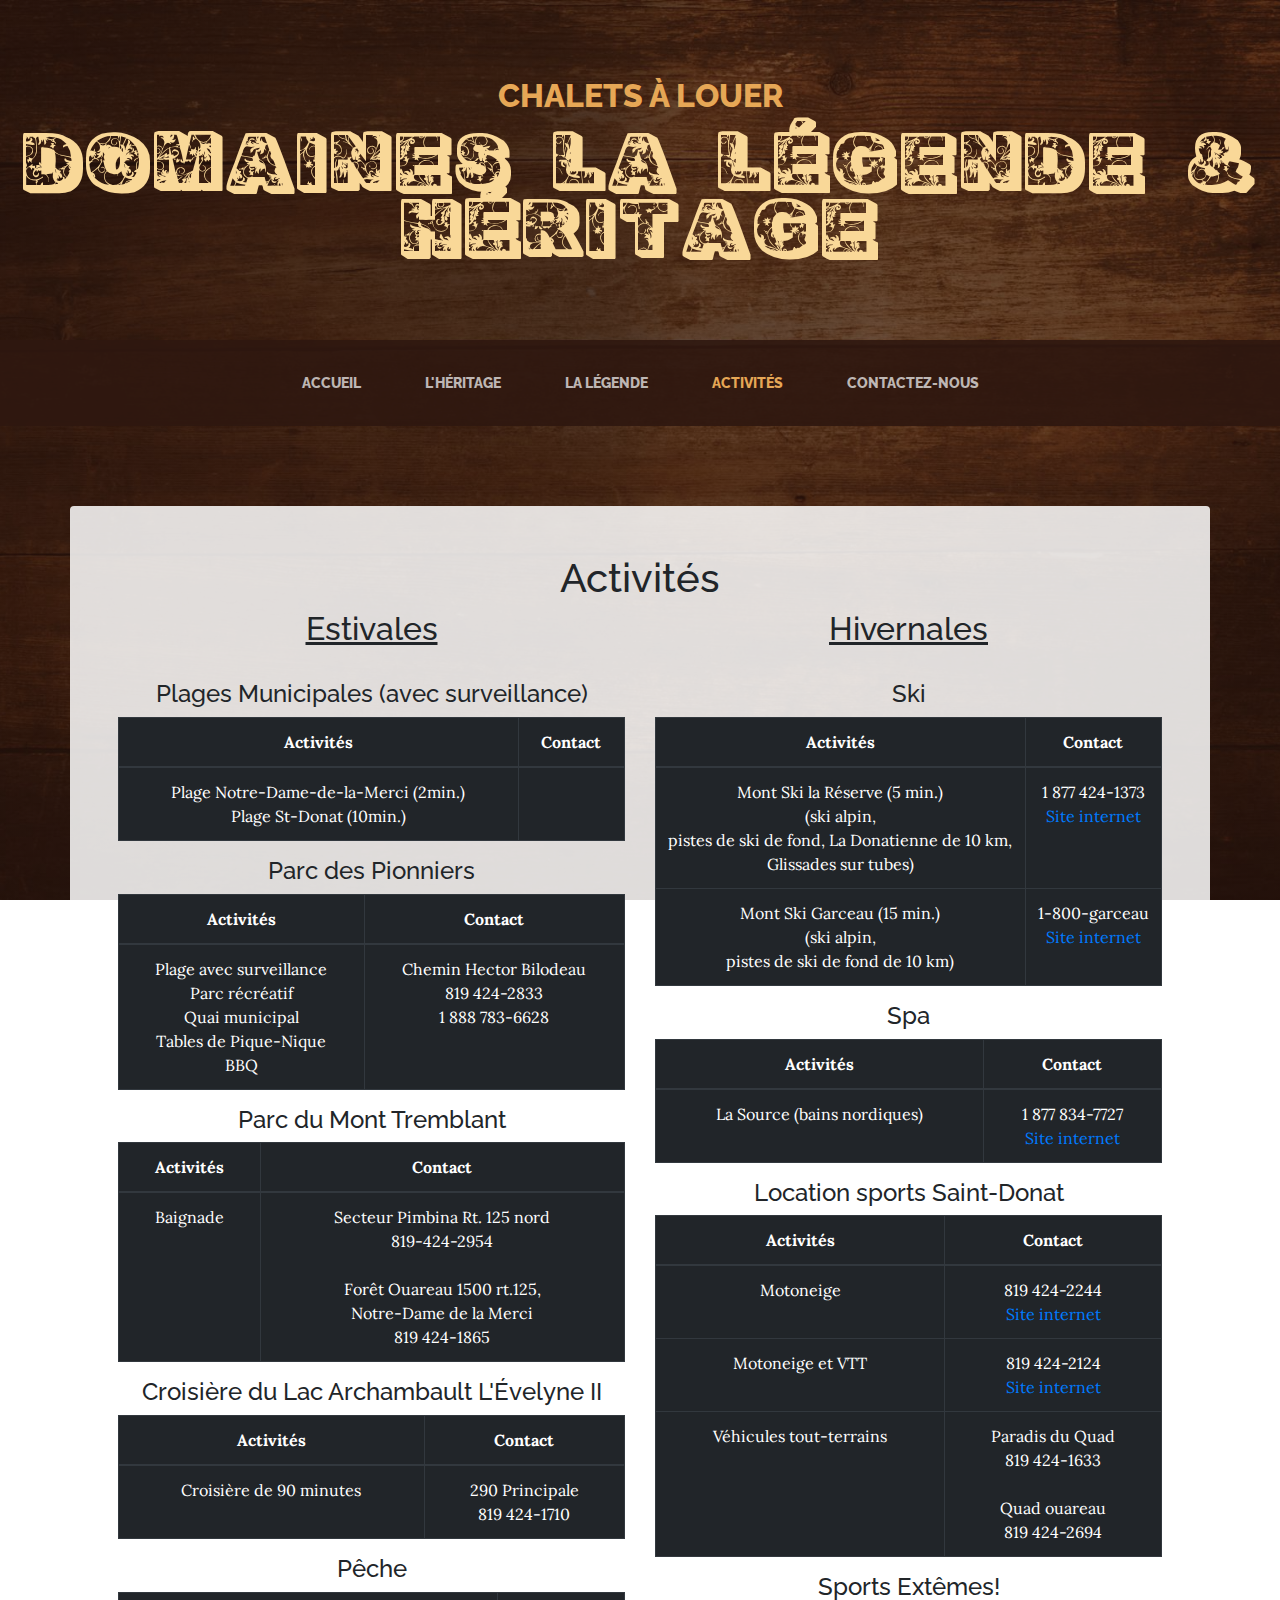
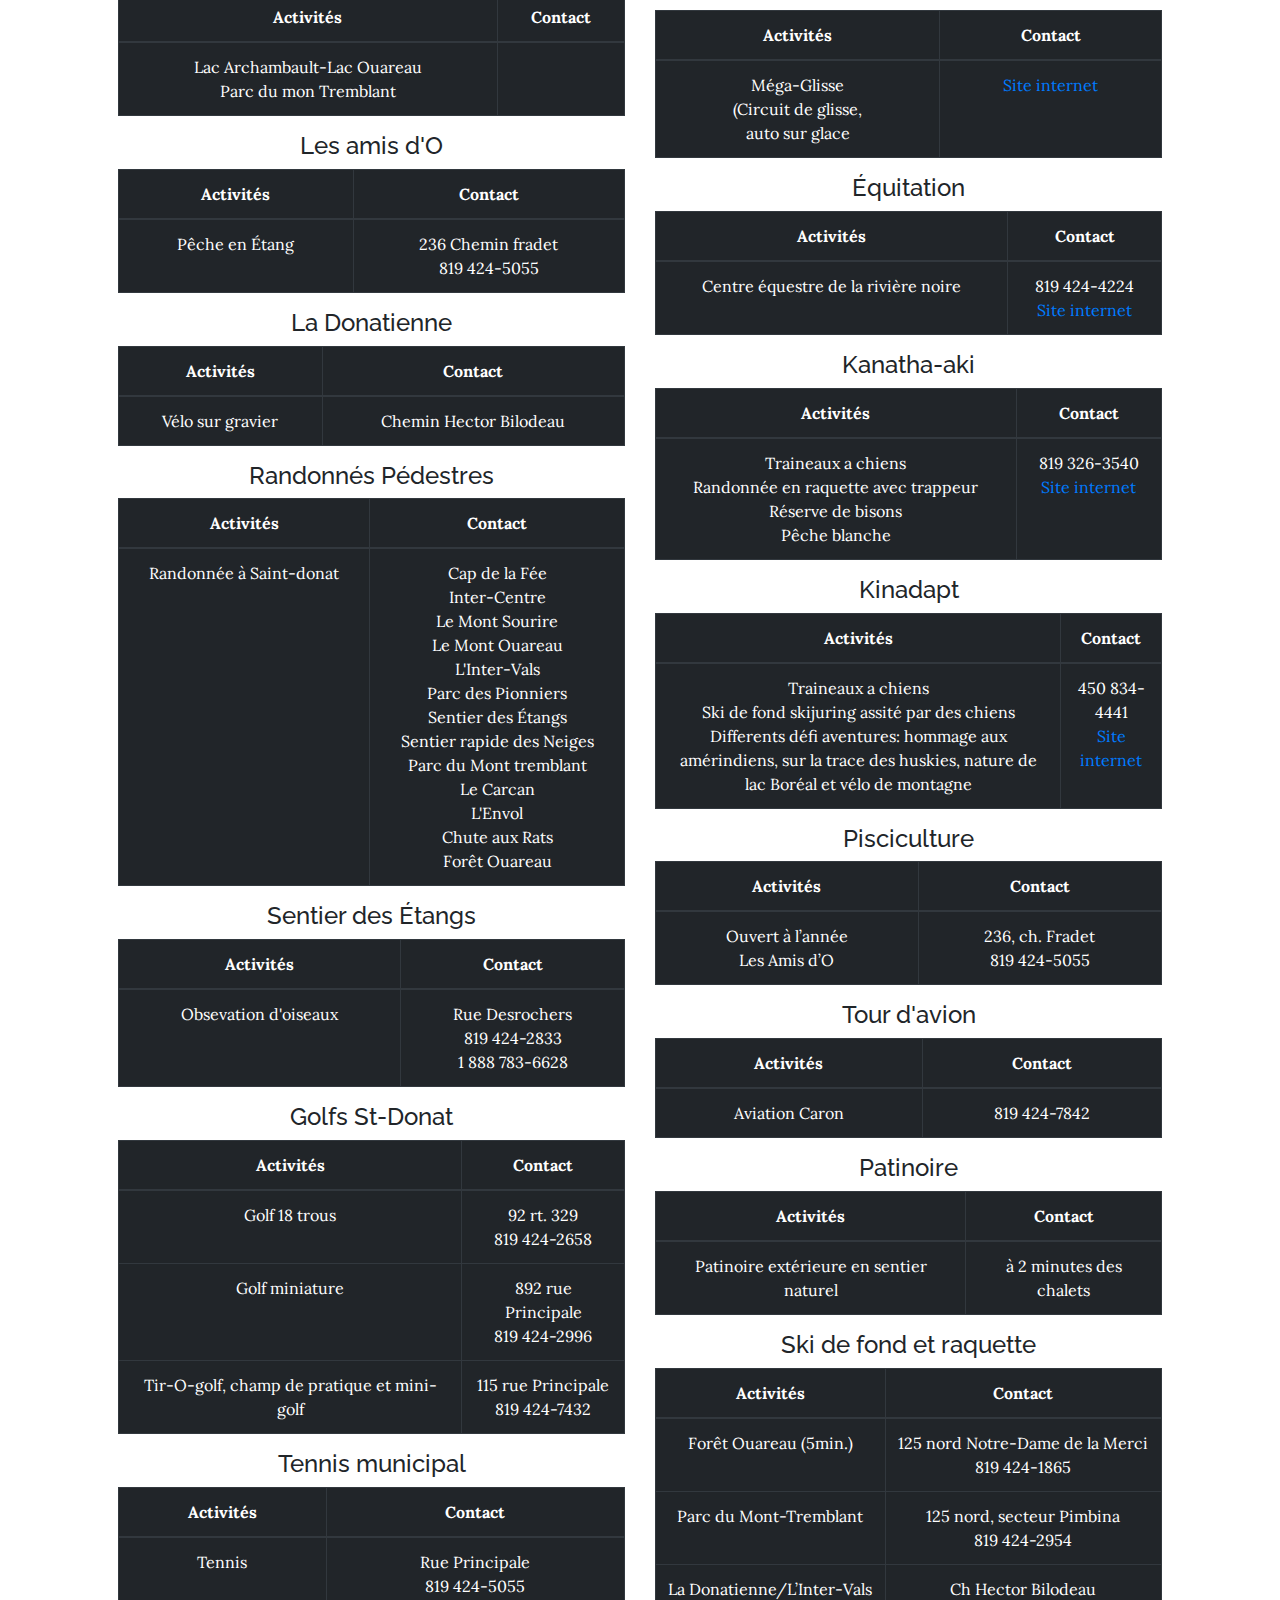
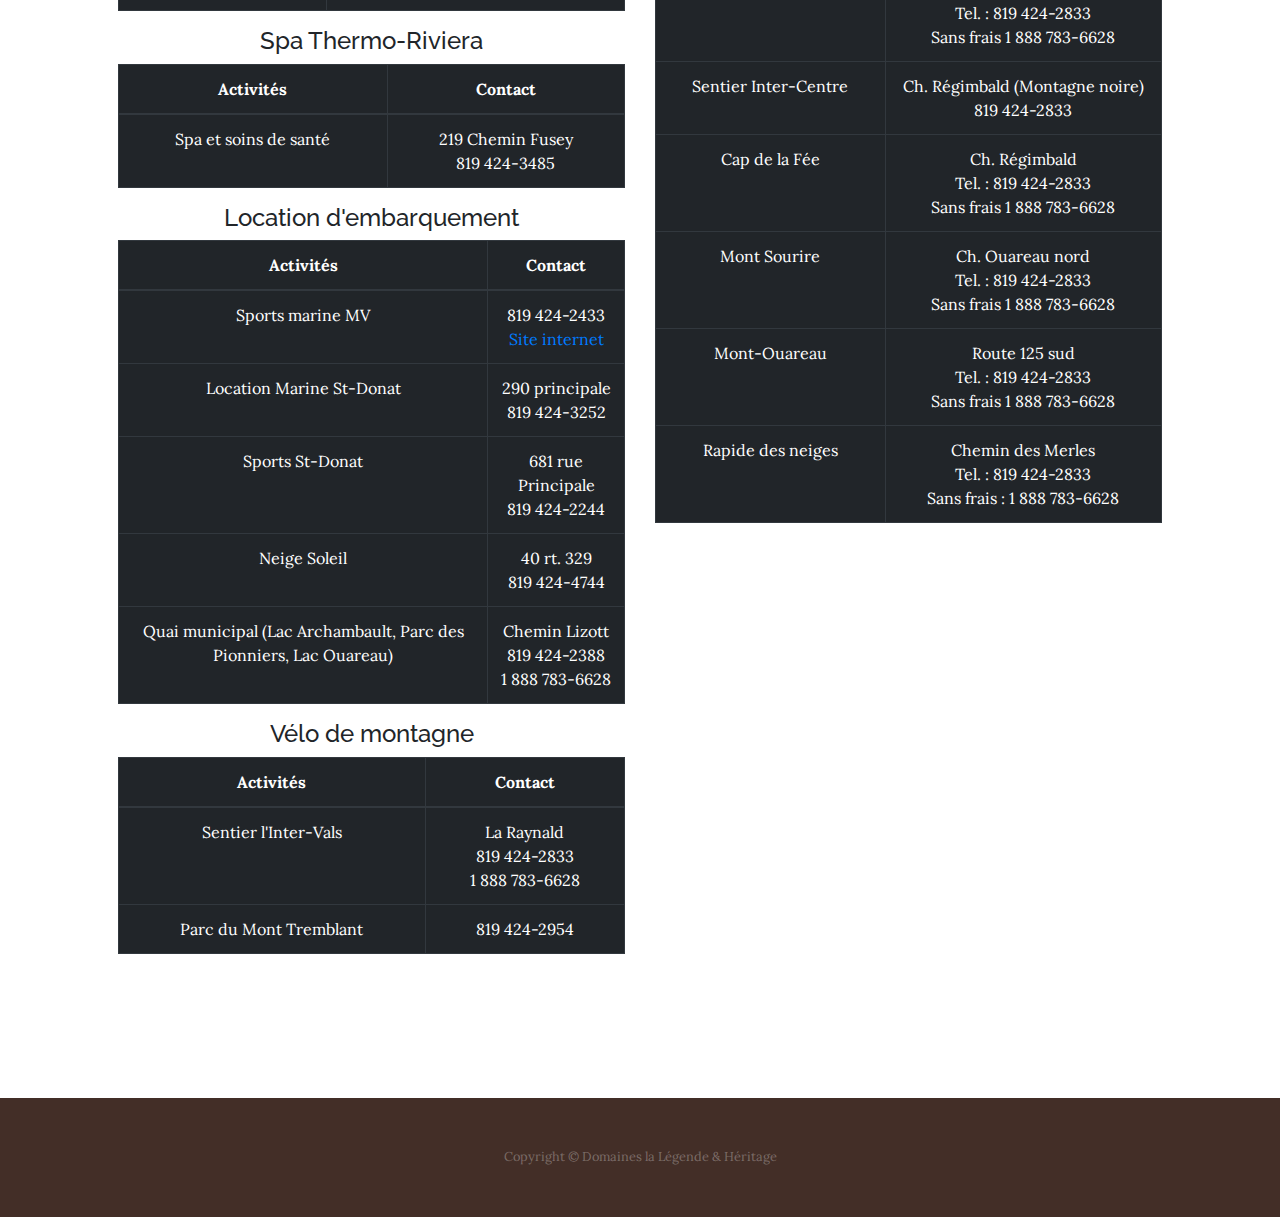
==== commit 82ba5707: "Add Google analytics" ====
--- a/activity.html
+++ b/activity.html
@@ -2,6 +2,15 @@
 <html lang="en">
 
 <head>
+<!-- Global site tag (gtag.js) - Google Analytics -->
+<script async src="https://www.googletagmanager.com/gtag/js?id=UA-139153940-1"></script>
+<script>
+  window.dataLayer = window.dataLayer || [];
+  function gtag(){dataLayer.push(arguments);}
+  gtag('js', new Date());
+
+  gtag('config', 'UA-139153940-1');
+</script>
 
   <meta charset="utf-8">
   <meta name="viewport" content="width=device-width, initial-scale=1, shrink-to-fit=no">
--- a/css/myStyles.css
+++ b/css/myStyles.css
@@ -22,5 +22,9 @@
 }
 
 .site-heading {
-    color: #c1804f!important;
+    color:#f9d898!important;
+}
+
+.carousel-item > img {
+    height:auto;
 }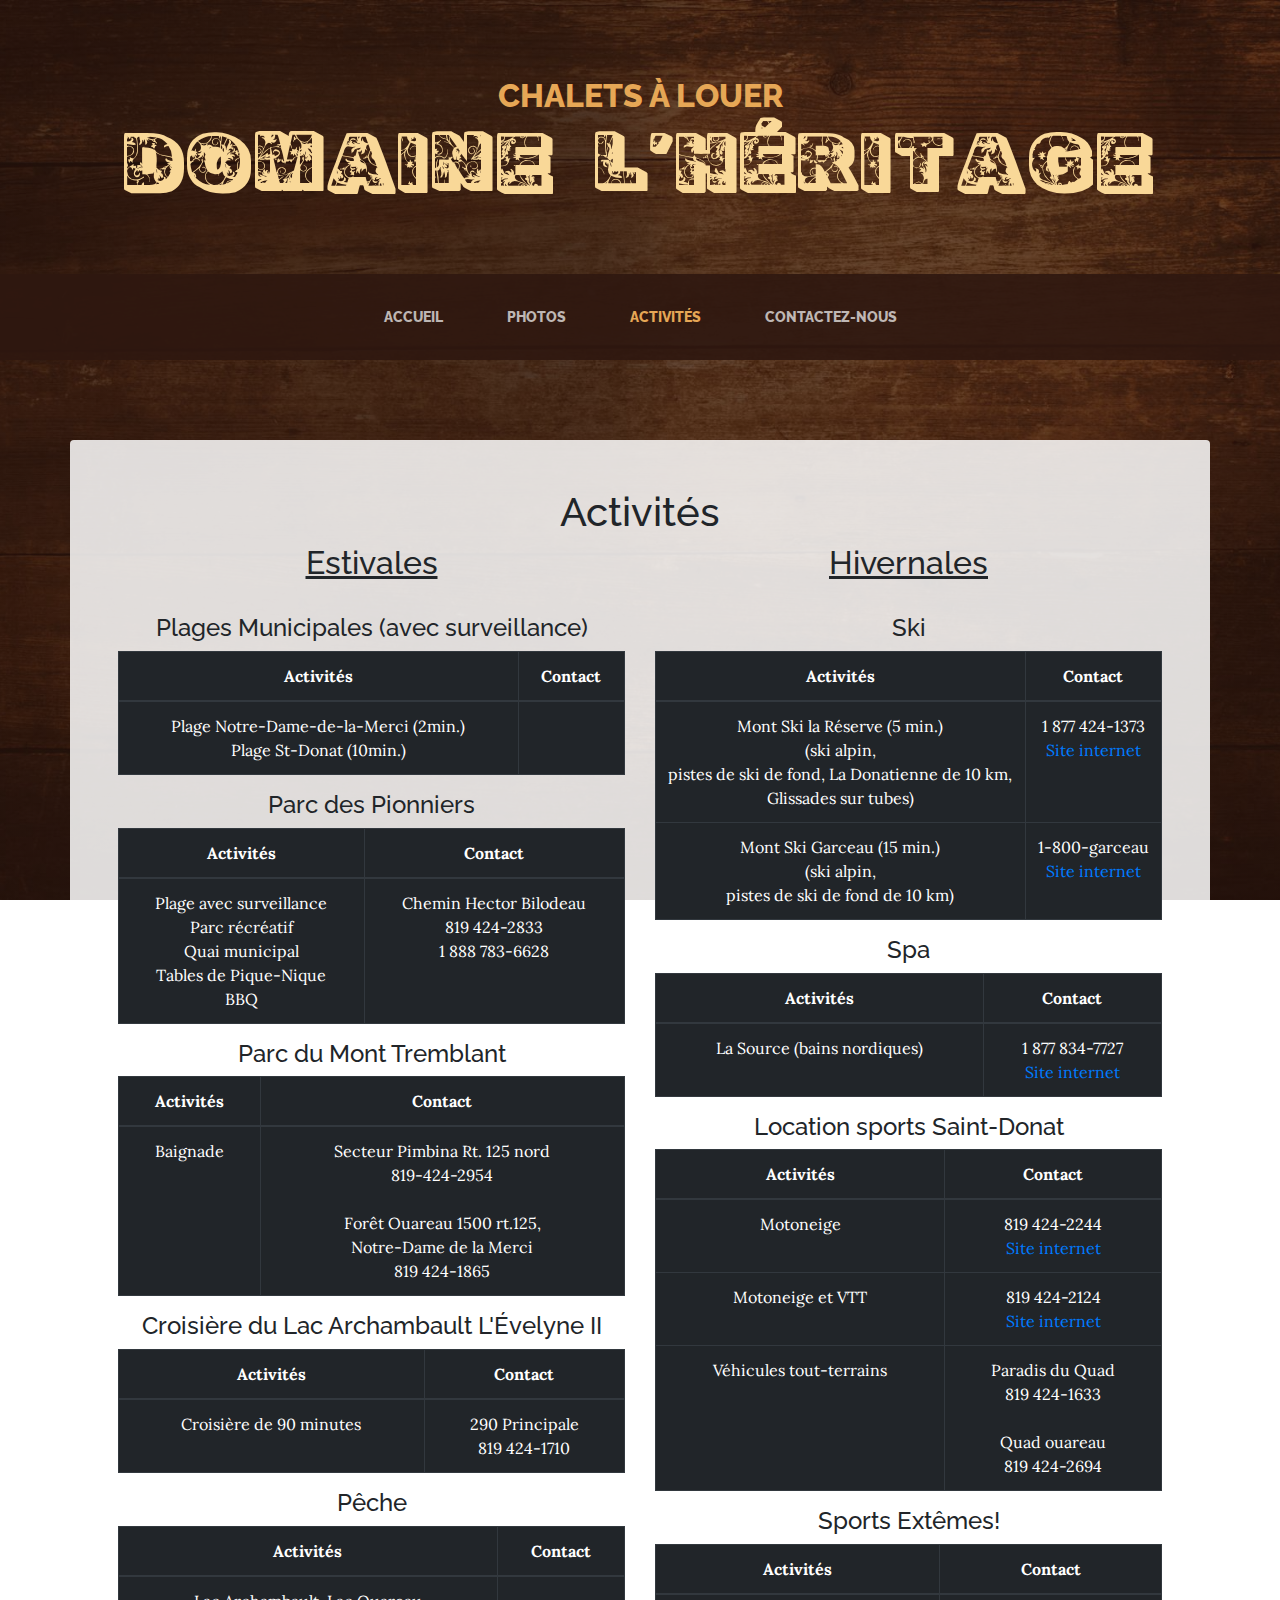
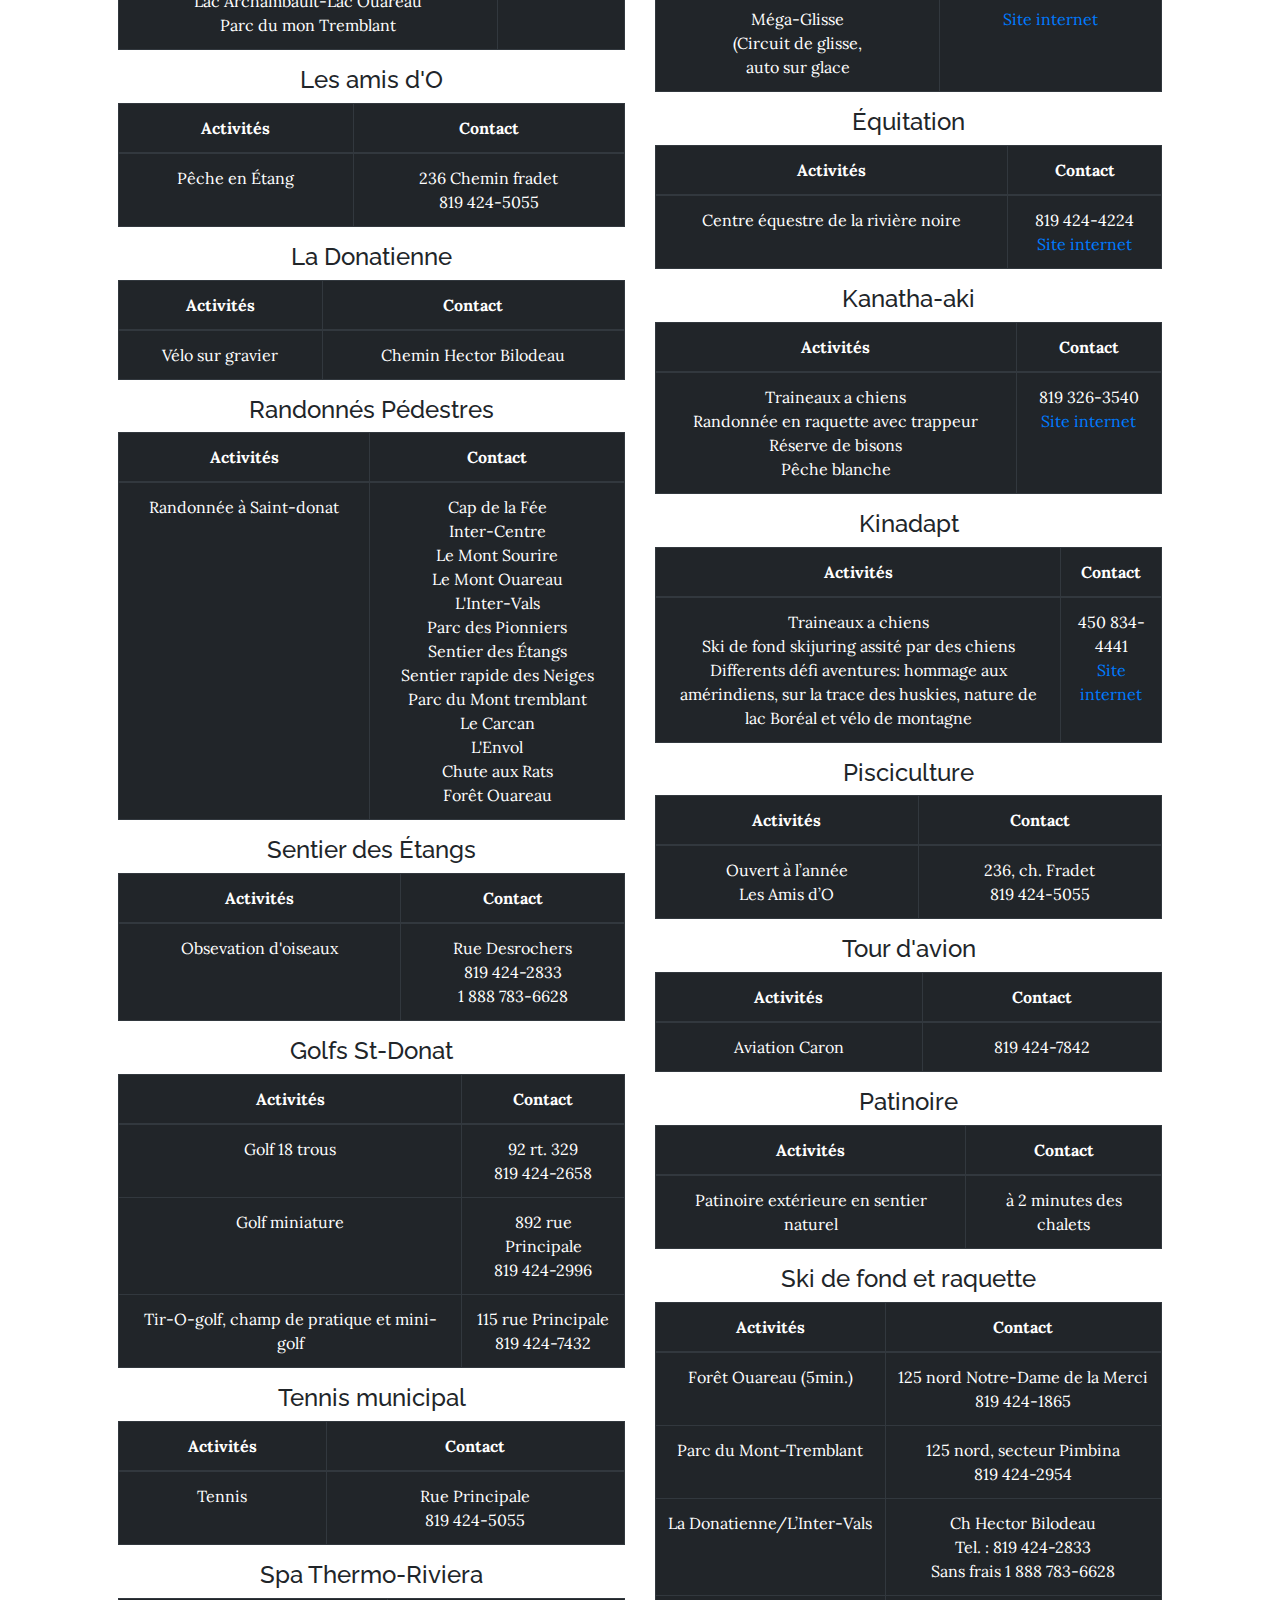
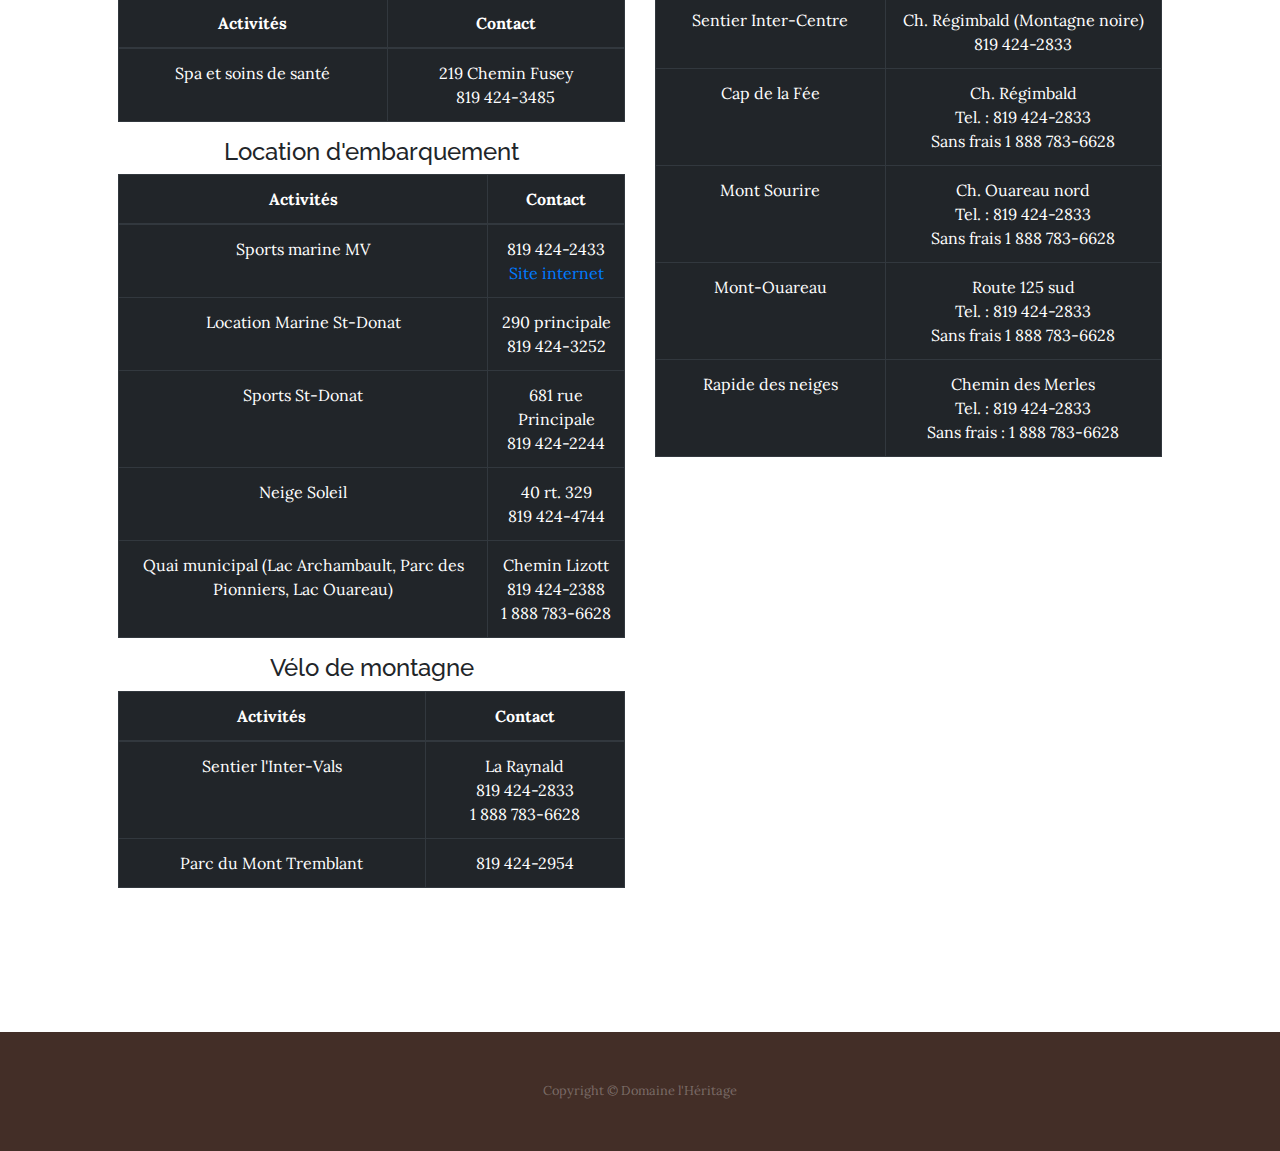
==== commit c8498a2b: "Removed Heritage" ====
--- a/activity.html
+++ b/activity.html
@@ -17,7 +17,7 @@
   <meta name="description" content="">
   <meta name="author" content="">
 
-  <title>Domaines la Légende & Héritage</title>
+  <title>Domaine l'Héritage</title>
 
   <!-- Bootstrap core CSS -->
   <link href="vendor/bootstrap/css/bootstrap.min.css" rel="stylesheet">
@@ -38,14 +38,13 @@
 
   <h1 class="site-heading text-center text-white d-none d-lg-block">
     <span class="site-heading-upper text-primary mb-3">Chalets à louer</span>
-    <span class="site-heading-lower">Domaines la Légende & Héritage</span>
+    <span class="site-heading-lower"><a href="./index.html" style="text-decoration:none; color:#f9d898 !important;">Domaine l'Héritage</a></span>
   </h1>
 
   <!-- Navigation -->
   <nav class="navbar navbar-expand-lg navbar-dark py-lg-4" id="mainNav">
     <div class="container">
-      <a class="navbar-brand text-uppercase text-expanded font-weight-bold d-lg-none" href="#">Domaines la Légende &
-        Héritage</a>
+      <a class="navbar-brand text-uppercase text-expanded font-weight-bold d-lg-none" href="#">Domaine l'Héritage</a>
       <button class="navbar-toggler" type="button" data-toggle="collapse" data-target="#navbarResponsive"
         aria-controls="navbarResponsive" aria-expanded="false" aria-label="Toggle navigation">
         <span class="navbar-toggler-icon"></span>
@@ -56,13 +55,8 @@
             <a class="nav-link text-uppercase text-expanded" href="index.html">Accueil</a>
           </li>
           <li class="nav-item px-lg-4">
-            <a class="nav-link text-uppercase text-expanded" href="heritage.html">L'Héritage
-
-            </a>
-          </li>
-          <li class="nav-item px-lg-4">
-            <a class="nav-link text-uppercase text-expanded" href="legende.html">La Légende
-              <span class="sr-only">(current)</span>
+            <a class="nav-link text-uppercase text-expanded" href="heritage.html">Photos
+
             </a>
           </li>
           <li class="nav-item px-lg-4 active">
@@ -609,7 +603,7 @@
 
   <footer class="footer text-faded text-center py-5">
     <div class="container">
-      <p class="m-0 small">Copyright &copy; Domaines la Légende & Héritage</p>
+      <p class="m-0 small">Copyright &copy; Domaine l'Héritage</p>
     </div>
   </footer>
 
--- a/css/myStyles.css
+++ b/css/myStyles.css
@@ -27,4 +27,10 @@
 
 .carousel-item > img {
     height:auto;
+}
+
+@media (max-width:700px)  {
+    .carousel-item > img {
+        width:100%;
+    }
 }